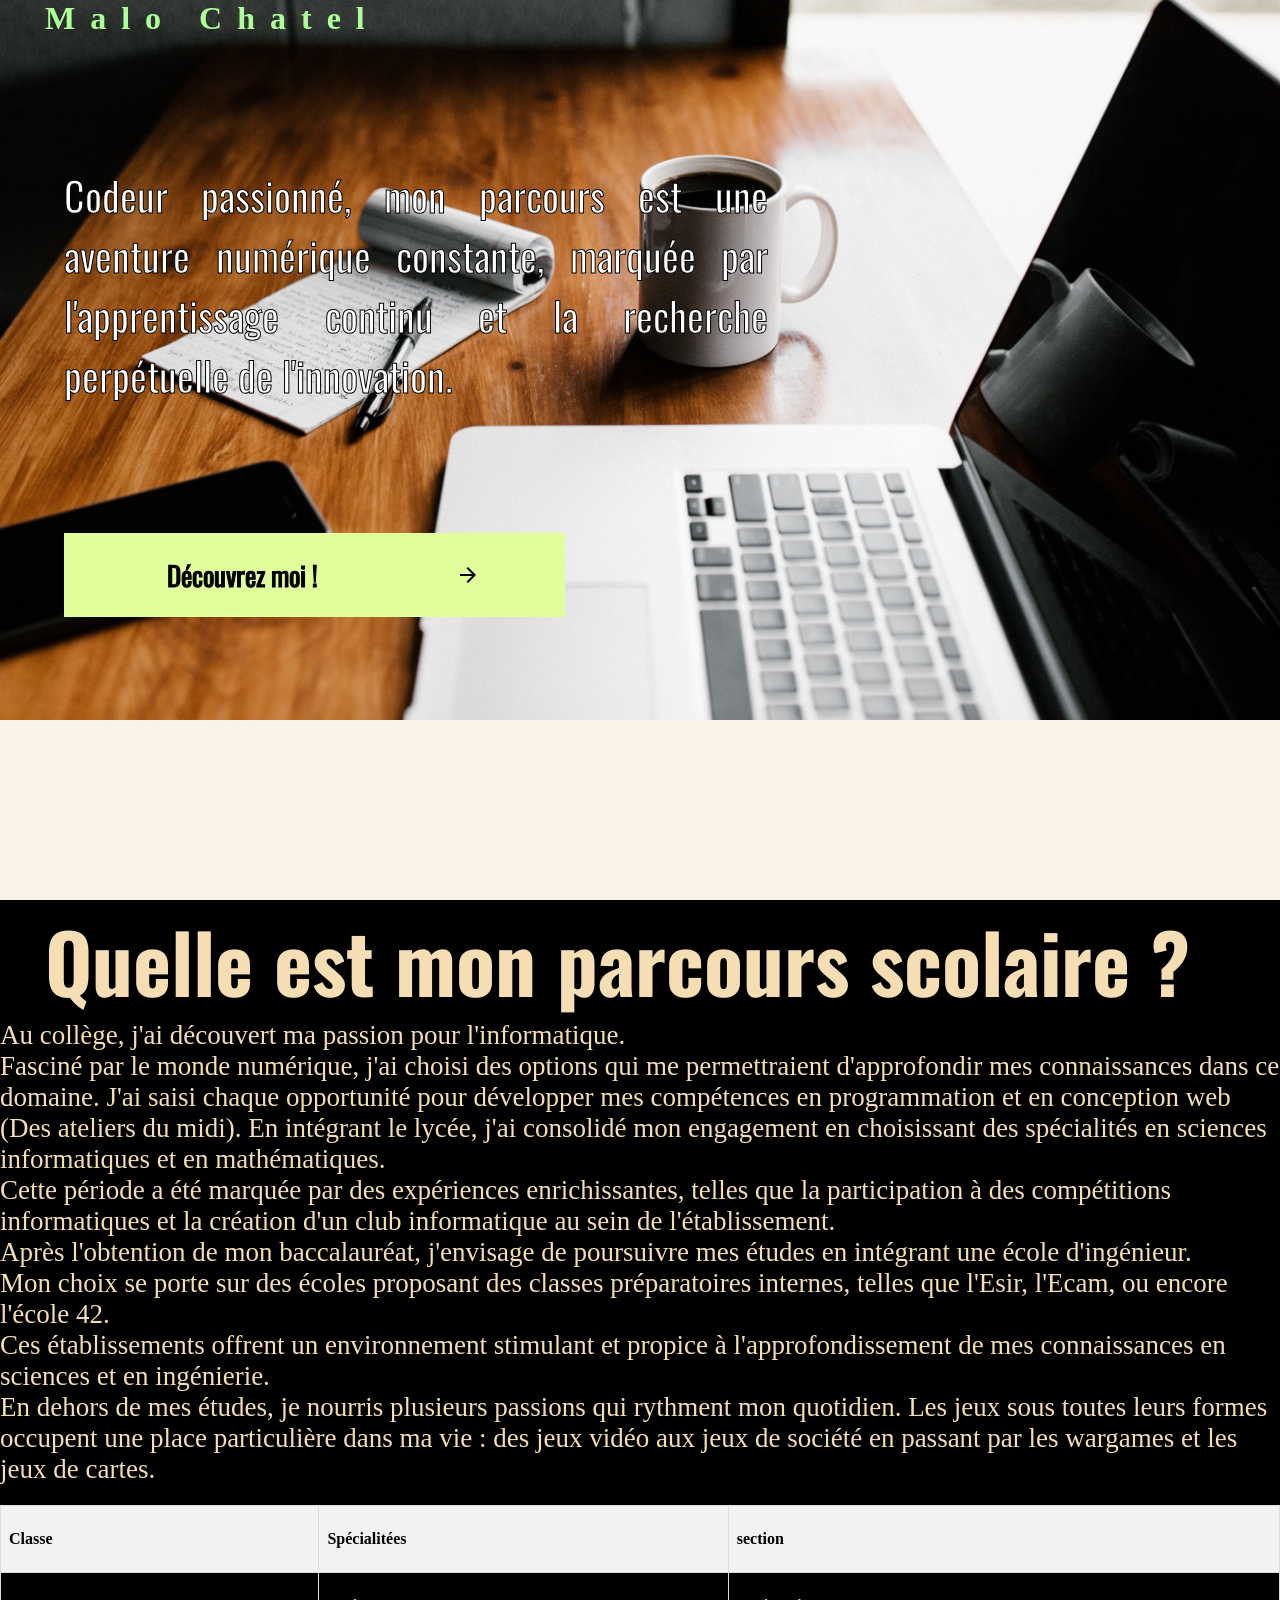
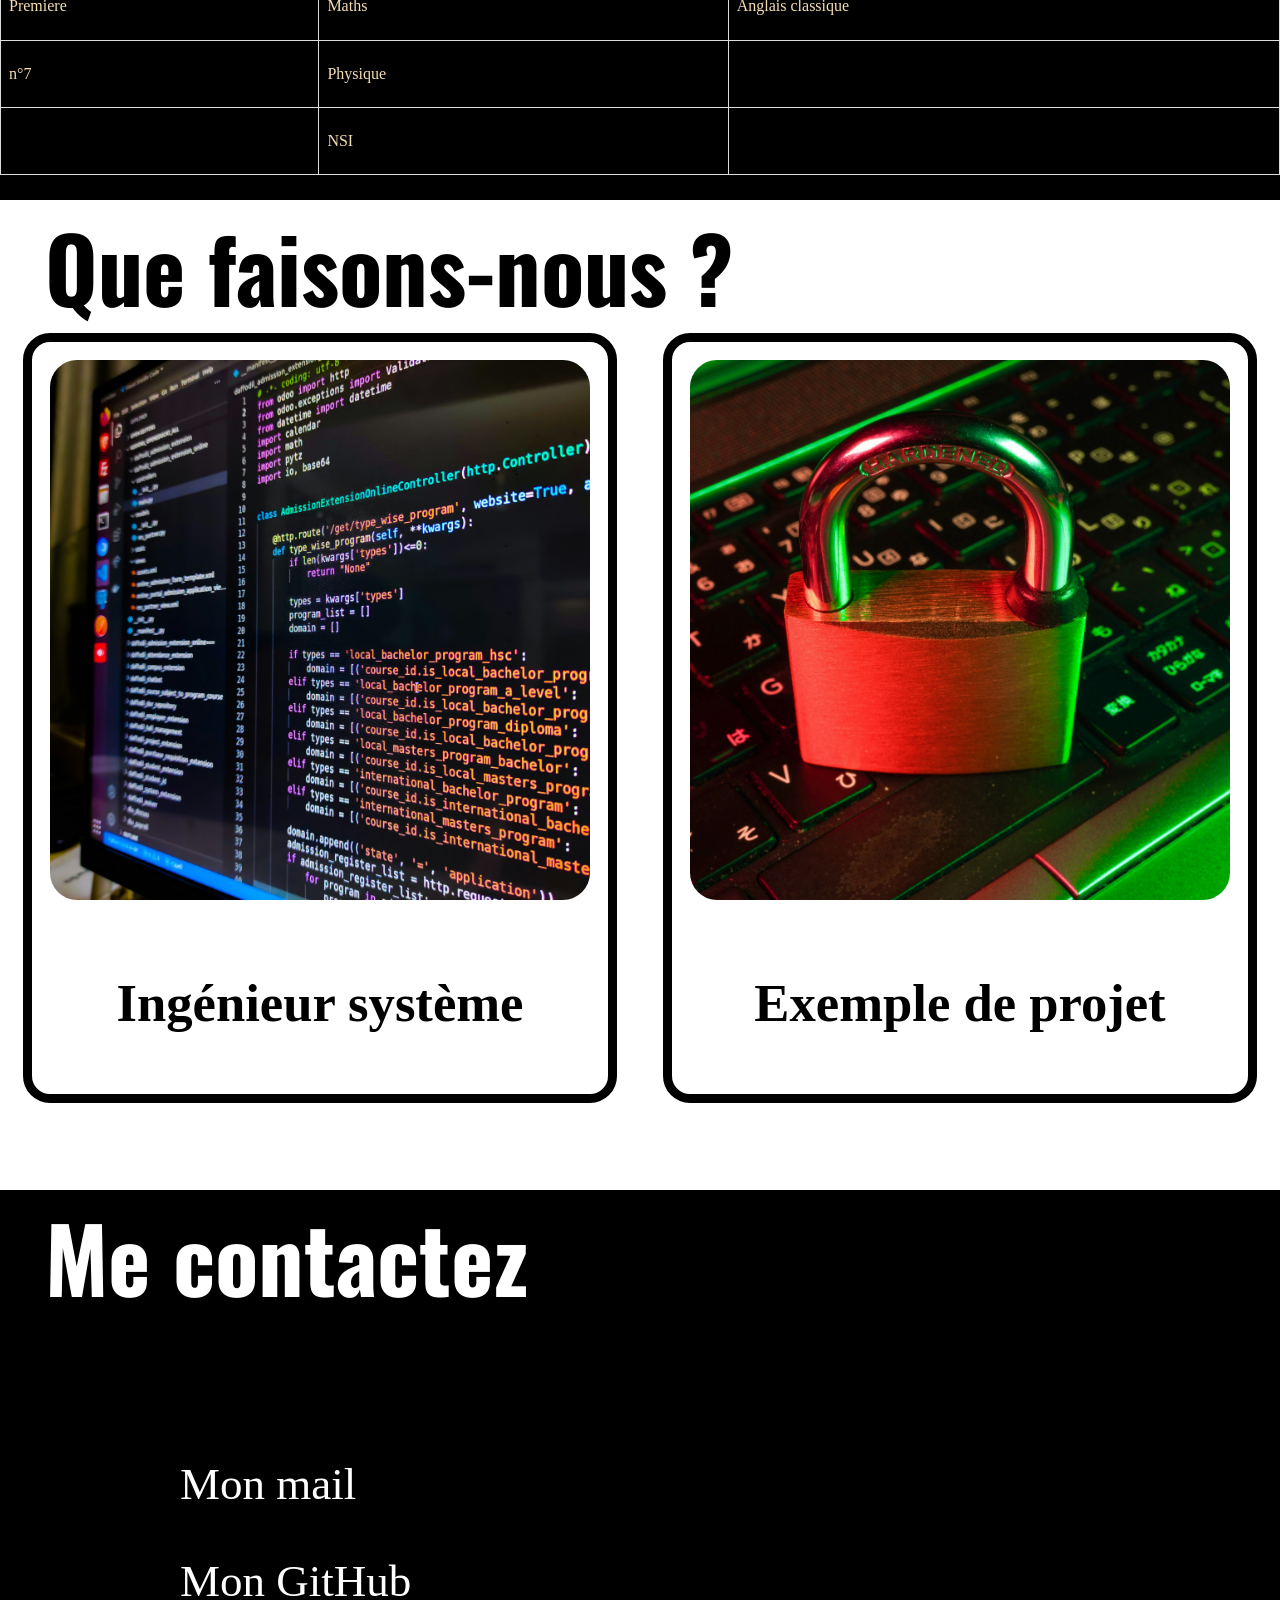
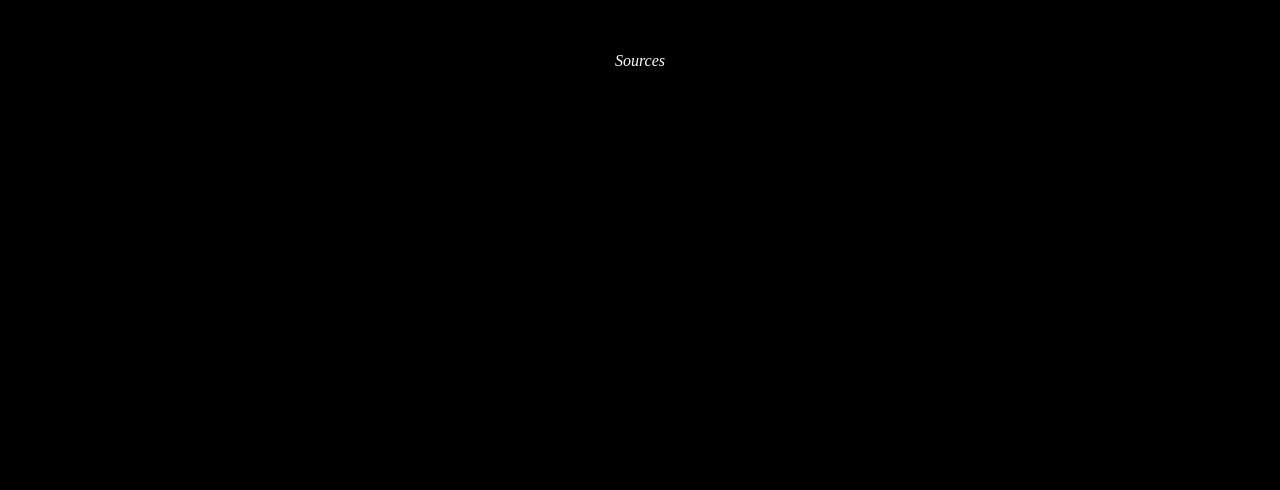
==== index.html @ b520b382 "Finition de la page 1 J'ai modifier ma page web pour l'assos pour me crée un portfolio personnalisé " ====
<!DOCTYPE html>
<html>

<head>
  <meta charset="utf-8">
  <meta name="viewport" content="width=device-width">
  <title>Malo Chatel</title>
  <link href="index/styles/style.css" rel="stylesheet" type="text/css" />
  <link rel="stylesheet" href="https://fonts.googleapis.com/css2?family=Material+Symbols+Outlined:opsz,wght,FILL,GRAD@20..48,100..700,0..1,-50..200" />
</head>

<body>
  <header>
    <h1>Malo Chatel</h1>
    <p>Codeur passionné, mon parcours est une aventure numérique constante, marquée par l'apprentissage continu et la recherche perpétuelle de l'innovation.</p>
    <a class="discover" href="#two">
      <p>Découvrez moi !</p>
      <span class="material-symbols-outlined">
        arrow_forward
      </span>
    </a>
  </header>
    <main class="page_two" id="two">
      <h2>Quelle est mon parcours scolaire ?</h2>
      <div>
          <table>
          <tr>
            <th>Classe</th>
            <th>Spécialitées</th>
            <th>section</th>
          </tr>
          <tr>
            <td>Premiere</td>
            <td>Maths</td>
            <td>Anglais classique</td>
          </tr>
          <tr>
            <td>n°7</td>
            <td>Physique</td>
            <td></td>
          </tr>
          <tr>
            <td></td>
            <td>NSI</td>
            <td></td>
          </tr>
        </table>
        
        <p>
          Au collège, j'ai découvert ma passion pour l'informatique.
          <br>
          Fasciné par le monde numérique, j'ai choisi des options qui me permettraient d'approfondir mes connaissances dans ce domaine. J'ai saisi chaque opportunité pour développer mes compétences en programmation et en conception web (Des ateliers du midi). 
          En intégrant le lycée, j'ai consolidé mon engagement en choisissant des spécialités en sciences informatiques et en mathématiques.
          <br> Cette période a été marquée par des expériences enrichissantes, telles que la participation à des compétitions informatiques et la création d'un club informatique au sein de l'établissement.
          <br>
          Après l'obtention de mon baccalauréat, j'envisage de poursuivre mes études en intégrant une école d'ingénieur.
          <br> Mon choix se porte sur des écoles proposant des classes préparatoires internes, telles que l'Esir, l'Ecam, ou encore l'école 42.<br> Ces établissements offrent un environnement stimulant et propice à l'approfondissement de mes connaissances en sciences et en ingénierie.
          <br>
          En dehors de mes études, je nourris plusieurs passions qui rythment mon quotidien. Les jeux sous toutes leurs formes occupent une place particulière dans ma vie : des jeux vidéo aux jeux de société en passant par les wargames et les jeux de cartes.
        </p>
        
      </div>
    </main>
    
    <nav class="page_three">
      <h2>Que faisons-nous ?</h2>
      <div class="actions" id="actions">
        <a href="formations/index.html" id="interventions">
          <img src="index/images/code2.jpg" class="amphi">
          <h3>Ingénieur système</h3>
          <p></p>
        </a>
        <a href="Evaluation-Mot-de-passe/index.html" id="formations">
          <img src="index/images/cadenas.jpg" class="formations">
          <h3>Exemple de projet</h3>
          <p></p>
        </a>
      </div>
    </nav>


    <footer class="page_four">
      <h2>Me contactez</h2>
      <ul>
        <li><a href="mailto:kashumaV2@yahoo.com">Mon mail</p></li>
        <li><a href="https://github.com/kashuuma">Mon GitHub</a></li>
      </ul>
      <p><a href="sources/sources.html"><em>Sources</em></a></p>
    </footer>
  <script src="script.js"></script>
</body>

</html>
---- index/styles/style.css ----
@import url('https://fonts.googleapis.com/css2?family=Oswald&display=swap');

* {
  scroll-behavior: smooth;
}

h1,p, ul, h2, li, a {
  text-align: center;
  padding: 0px;
  margin: 0px;
}

.space {
  height: 100px;
}

html, body {
  height: 100%;
  background-color: #FAF2E9;
  margin: 0px;
  padding: 0px;
}

header{
  padding: 0px;
  margin: 0px;
  background:  no-repeat;
  background-image: url("../images/Background.jpg");
  background-size: 100%;
  height: 100%;
  width: 100%;
}

header h1 {
  margin-left: 5vh;
  color: #afff99;
  letter-spacing: 15px;
  text-align: start;
}

header p {
  font-family: 'Oswald', sans-serif;
  -webkit-text-stroke: 1px black;
  margin: 0% 40% 10% 5%;
  padding: 0px;
  padding-top: 10%;
  font-size: 2.5em;
  color: #ffffff;
  text-align: justify;
}

header a{
  color: black;
  text-decoration: none;
  display: flex;
  justify-content: space-around;
  align-items: center;
  margin: 0px;
}

.discover p{
  font-size: 3vh;
  color: black;
  margin: 0px;
  padding: 1vh 2vh;
}

.discover{
  margin: 10% 0% 10% 5%;
  background-color: #e0fe9c;
  padding: 1% 2% 1% 2%;
  align-items: center;
  width: 50vh;
  display: flex;
  justify-content: space-around;
  font-family: 'Oswald', sans-serif;
}

.page_two{
  background-color: black;
  color: wheat;
  height: 100vh;
  display: flex;
  flex-direction: column;
}
.page_two div{
  display: flex;
  justify-content: space-around;
  flex-direction: column-reverse;
}
.page_two h2{
  text-align: left;
  font-family: 'Oswald', sans-serif;
  font-size: 9vh;
  margin-left: 5vh;
}
.page_two p{
  text-align: start;
  font-size: 3vh;
}
table{
  height: 30vh;
}

th, td {
  border: 1px solid #dddddd;
  text-align: left;
  padding: 8px;
}

th {
  background-color: #f2f2f2;
  color: black;
}










.page_three{
  height: 110vh;
  background-color: #ffffff;
  
}
.page_three h2{
  text-align: left;
  font-family: 'Oswald', sans-serif;
  font-size: 10vh;
  margin-left: 5vh;
}

.actions{
  display: flex;
  justify-content: space-around;
}

.actions img{
  width: 60vh;
  border-radius: 3vh;
  margin: 1vh;
}

.actions h3{
  text-align: center;
}

#formations, #interventions {
  color: black;
  text-decoration: none;
  font-size: 5vh;
  border: solid black 1vh;
  border-radius: 3vh;
  padding: 1vh;
}
.amphi:hover{
  width: 70vh;
}

.formations:hover{
  width: 70vh;
}

.page_four{
  height: 100vh;
  background-color: black;
  color: white;
}

.page_four h2{
  text-align: left;
  font-family: 'Oswald', sans-serif;
  font-size: 10vh;
  margin-left: 5vh;
  color: white;
}

.page_four .rdv{
  color: black;
}

.page_four li{
  text-align: left;
  padding-left: 15vh;
}



li{
  display: flex;
  margin: 5vh;
  font-size: 5vh;
}

ul{
  padding-top: 10vh;
}

.page_four a{
  text-decoration: none;
  color: white;
}

.page_four img {
  height: 5vh;
}

table {
  width: 100%;
  border-collapse: collapse;
  margin-top: 20px;
}
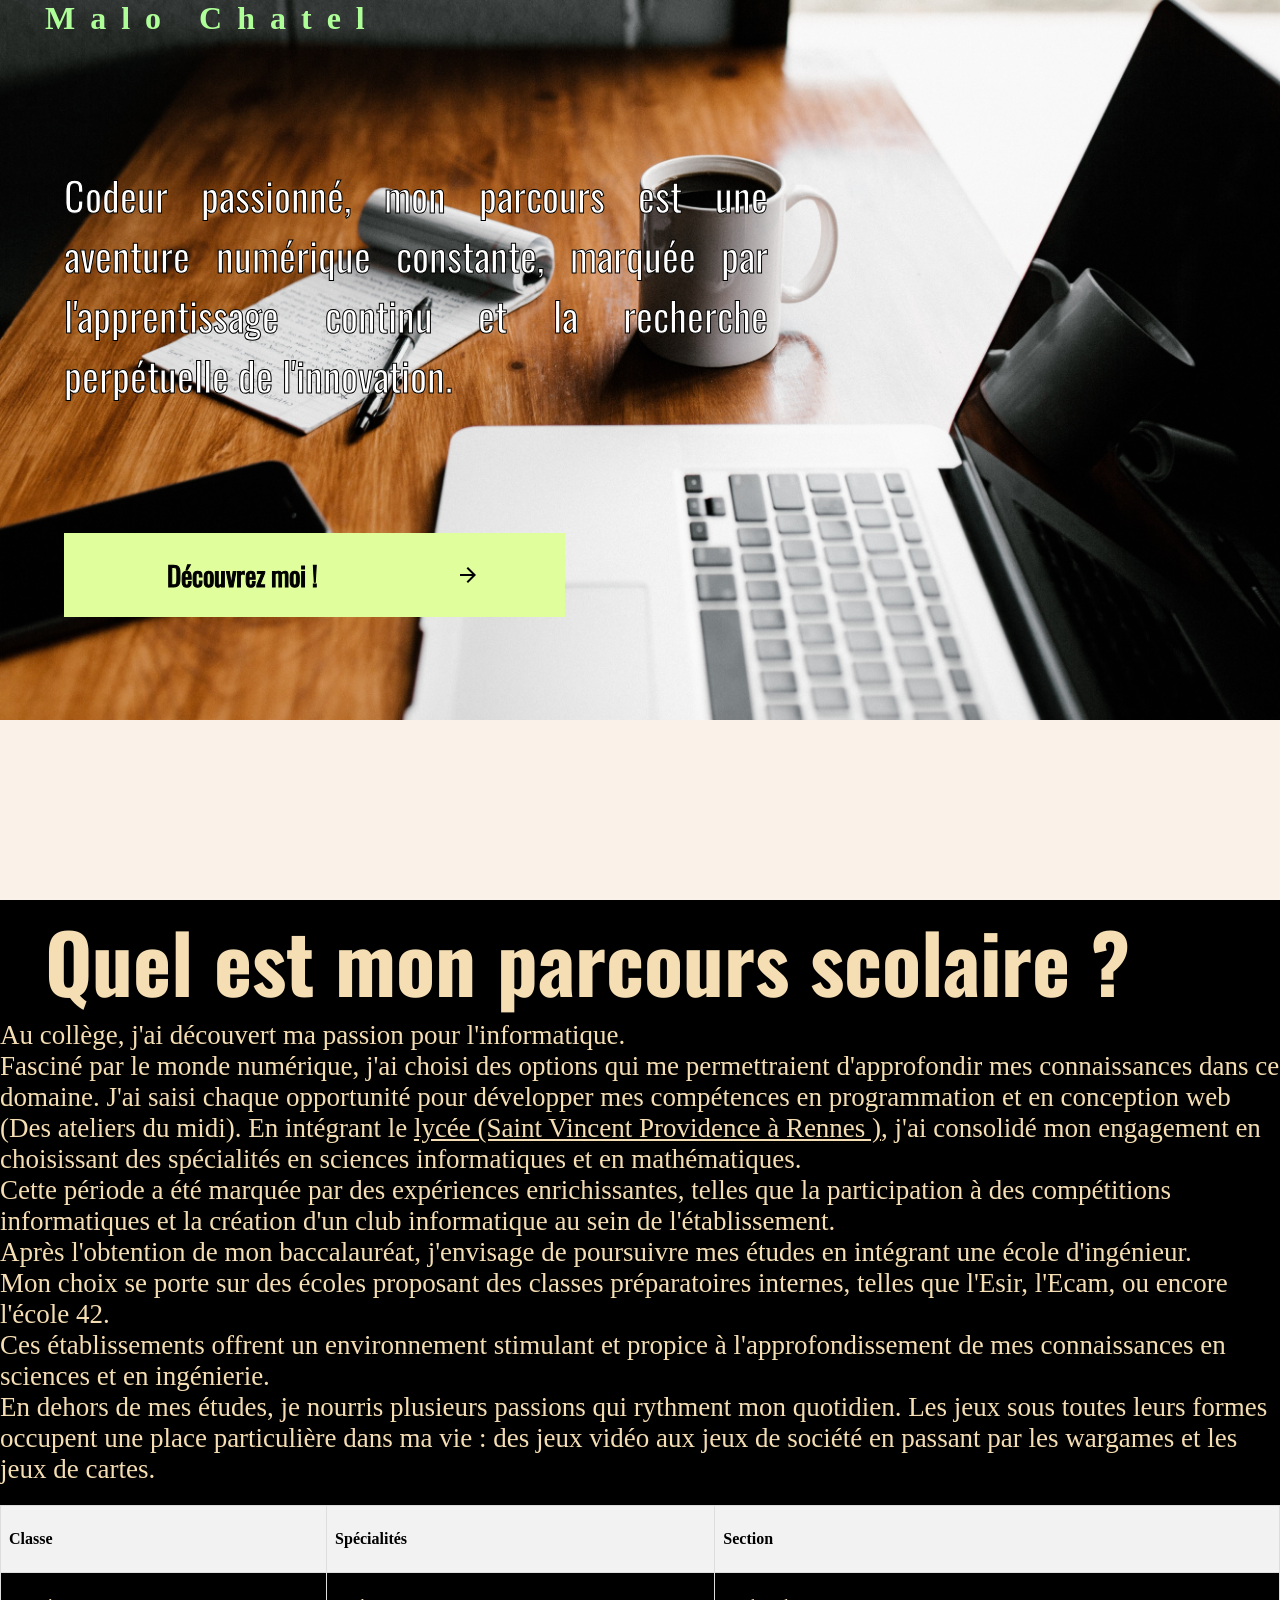
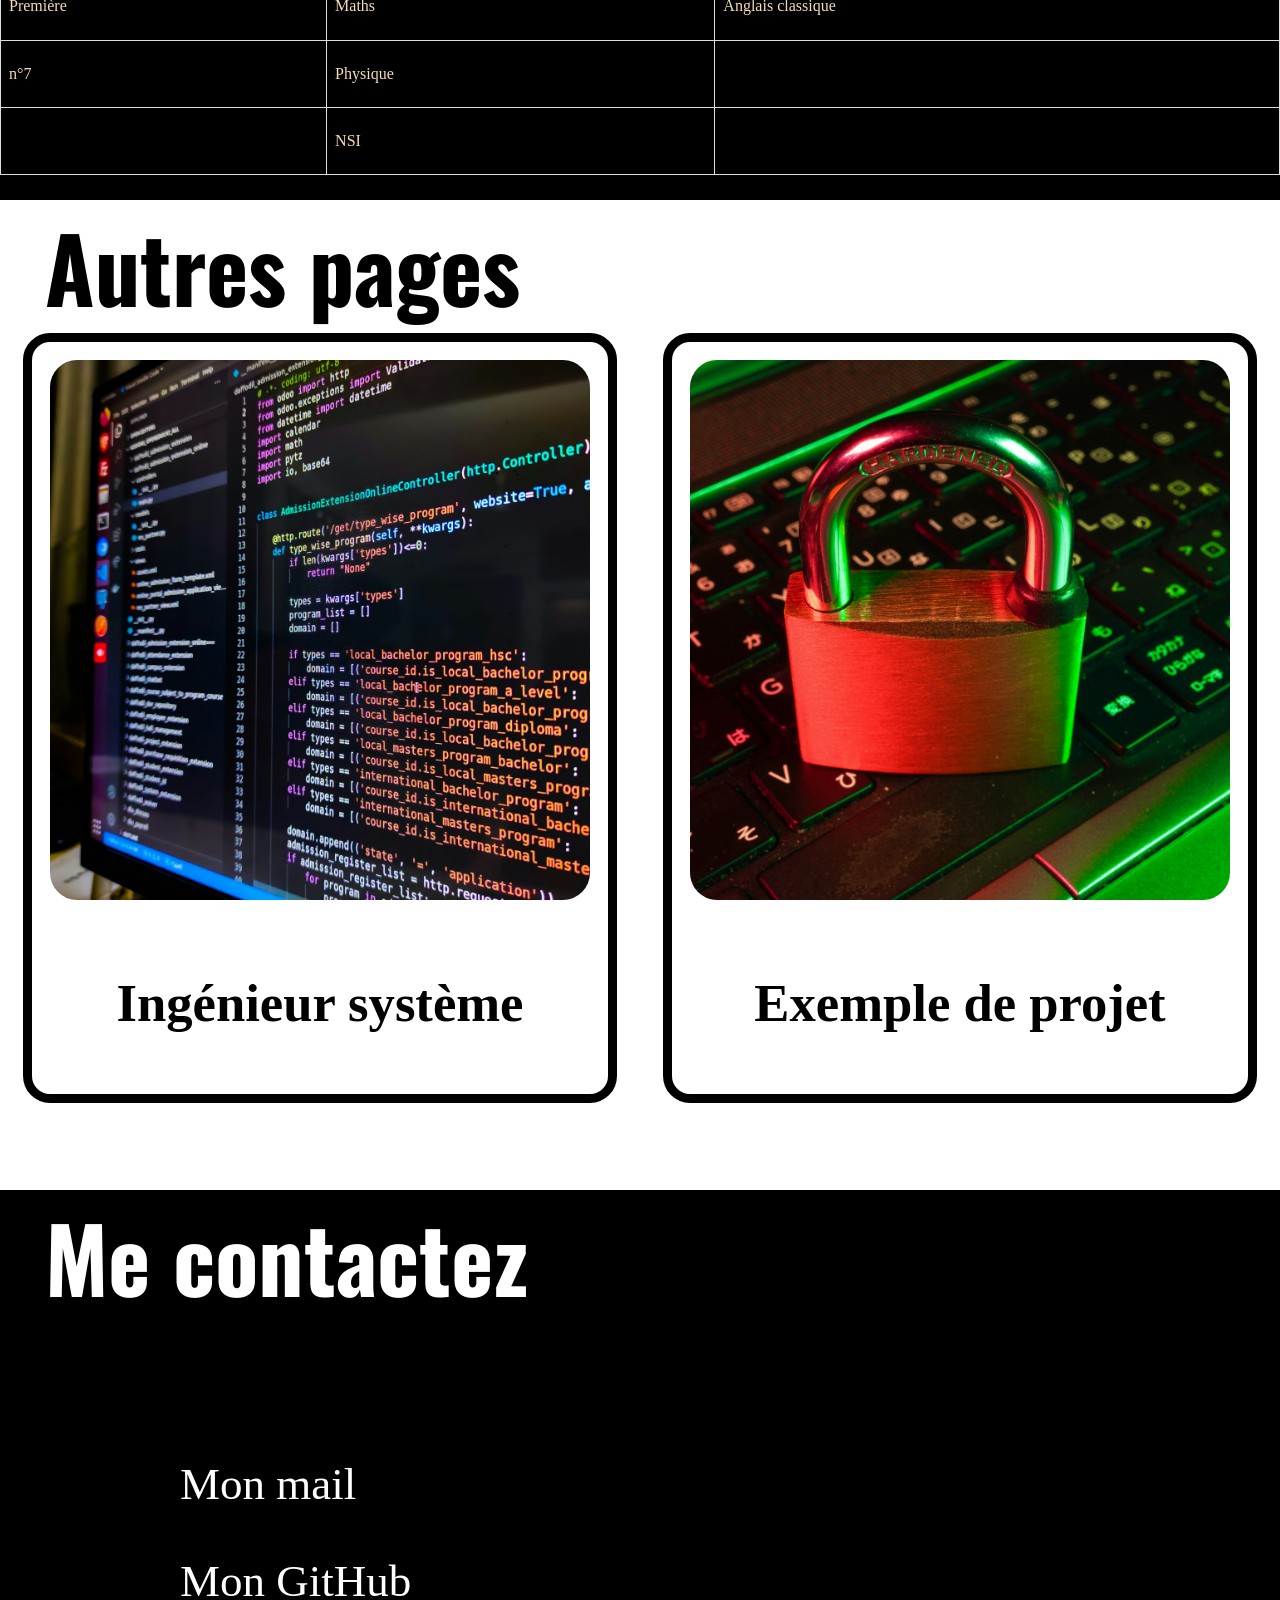
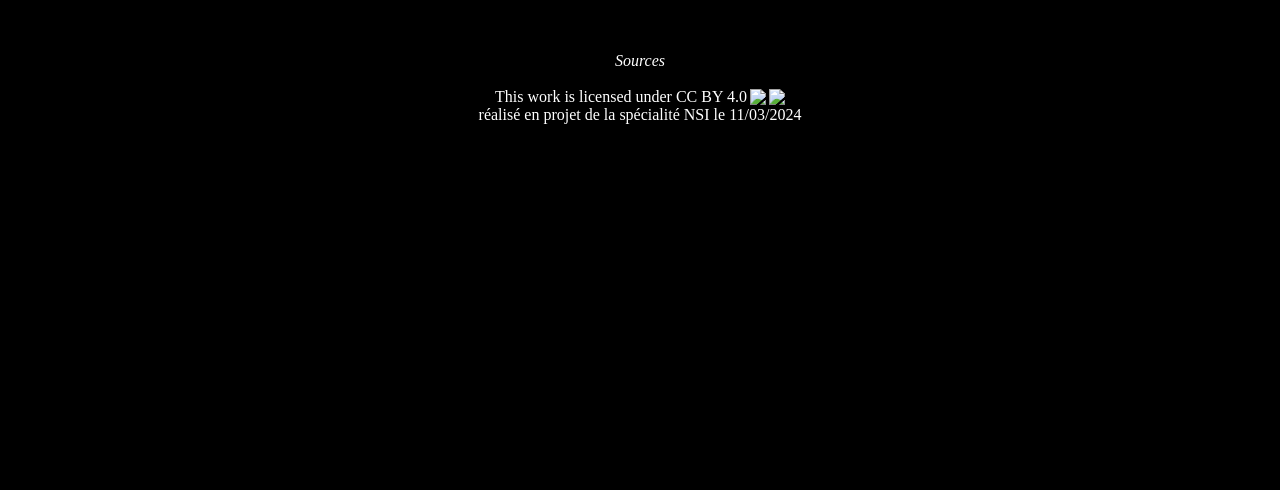
==== commit 08095a72: "finition de l'index j'ai corrigé l'orthographe modifier le nom des classes et 2 - 3 autres trucs pou" ====
--- a/index.html
+++ b/index.html
@@ -1,93 +1,97 @@
 <!DOCTYPE html>
-<html>
+<html lang="fr">
 
 <head>
-  <meta charset="utf-8">
-  <meta name="viewport" content="width=device-width">
-  <title>Malo Chatel</title>
-  <link href="index/styles/style.css" rel="stylesheet" type="text/css" />
-  <link rel="stylesheet" href="https://fonts.googleapis.com/css2?family=Material+Symbols+Outlined:opsz,wght,FILL,GRAD@20..48,100..700,0..1,-50..200" />
+    <meta charset="utf-8">
+    <meta name="viewport" content="width=device-width">
+    <title>Ma présentation personnelle</title>
+    <link href="index/styles/style.css" rel="stylesheet" type="text/css">
+    <link rel="stylesheet" href="https://fonts.googleapis.com/css2?family=Material+Symbols+Outlined:opsz,wght,FILL,GRAD@20..48,100..700,0..1,-50..200">
 </head>
 
 <body>
-  <header>
-    <h1>Malo Chatel</h1>
-    <p>Codeur passionné, mon parcours est une aventure numérique constante, marquée par l'apprentissage continu et la recherche perpétuelle de l'innovation.</p>
-    <a class="discover" href="#two">
-      <p>Découvrez moi !</p>
-      <span class="material-symbols-outlined">
-        arrow_forward
-      </span>
-    </a>
-  </header>
-    <main class="page_two" id="two">
-      <h2>Quelle est mon parcours scolaire ?</h2>
-      <div>
-          <table>
-          <tr>
-            <th>Classe</th>
-            <th>Spécialitées</th>
-            <th>section</th>
-          </tr>
-          <tr>
-            <td>Premiere</td>
-            <td>Maths</td>
-            <td>Anglais classique</td>
-          </tr>
-          <tr>
-            <td>n°7</td>
-            <td>Physique</td>
-            <td></td>
-          </tr>
-          <tr>
-            <td></td>
-            <td>NSI</td>
-            <td></td>
-          </tr>
-        </table>
-        
-        <p>
-          Au collège, j'ai découvert ma passion pour l'informatique.
-          <br>
-          Fasciné par le monde numérique, j'ai choisi des options qui me permettraient d'approfondir mes connaissances dans ce domaine. J'ai saisi chaque opportunité pour développer mes compétences en programmation et en conception web (Des ateliers du midi). 
-          En intégrant le lycée, j'ai consolidé mon engagement en choisissant des spécialités en sciences informatiques et en mathématiques.
-          <br> Cette période a été marquée par des expériences enrichissantes, telles que la participation à des compétitions informatiques et la création d'un club informatique au sein de l'établissement.
-          <br>
-          Après l'obtention de mon baccalauréat, j'envisage de poursuivre mes études en intégrant une école d'ingénieur.
-          <br> Mon choix se porte sur des écoles proposant des classes préparatoires internes, telles que l'Esir, l'Ecam, ou encore l'école 42.<br> Ces établissements offrent un environnement stimulant et propice à l'approfondissement de mes connaissances en sciences et en ingénierie.
-          <br>
-          En dehors de mes études, je nourris plusieurs passions qui rythment mon quotidien. Les jeux sous toutes leurs formes occupent une place particulière dans ma vie : des jeux vidéo aux jeux de société en passant par les wargames et les jeux de cartes.
-        </p>
-        
-      </div>
+    <header>
+        <h1>Malo Chatel</h1>
+        <p>Codeur passionné, mon parcours est une aventure numérique constante, marquée par l'apprentissage continu et la recherche perpétuelle de l'innovation.</p>
+        <a class="decouvrez-moi" href="#Moi">
+            <p>Découvrez moi !</p>
+            <span class="material-symbols-outlined">
+                arrow_forward
+            </span>
+        </a>
+    </header>
+
+    <main id="Moi">
+        <section>
+          <h2>Quel est mon parcours scolaire ?</h2>
+            <p>
+                Au collège, j'ai découvert ma passion pour l'informatique.
+                <br>
+                Fasciné par le monde numérique, j'ai choisi des options qui me permettraient d'approfondir mes connaissances dans ce domaine. J'ai saisi chaque opportunité pour développer mes compétences en programmation et en conception web (Des ateliers du midi).
+                En intégrant le <a href="https://www.saintvincent-rennes.org/">lycée (Saint Vincent Providence à Rennes )</a>, j'ai consolidé mon engagement en choisissant des spécialités en sciences informatiques et en mathématiques.
+                <br> Cette période a été marquée par des expériences enrichissantes, telles que la participation à des compétitions informatiques et la création d'un club informatique au sein de l'établissement.
+                <br>
+                Après l'obtention de mon baccalauréat, j'envisage de poursuivre mes études en intégrant une école d'ingénieur.
+                <br> Mon choix se porte sur des écoles proposant des classes préparatoires internes, telles que l'Esir, l'Ecam, ou encore l'école 42.<br> Ces établissements offrent un environnement stimulant et propice à l'approfondissement de mes connaissances en sciences et en ingénierie.
+                <br>
+                En dehors de mes études, je nourris plusieurs passions qui rythment mon quotidien. Les jeux sous toutes leurs formes occupent une place particulière dans ma vie : des jeux vidéo aux jeux de société en passant par les wargames et les jeux de cartes.
+            </p>
+            <table>
+              <tr>
+                  <th>Classe</th>
+                  <th>Spécialités</th>
+                  <th>Section</th>
+              </tr>
+              <tr>
+                  <td>Première</td>
+                  <td>Maths</td>
+                  <td>Anglais classique</td>
+              </tr>
+              <tr>
+                  <td>n°7</td>
+                  <td>Physique</td>
+                  <td></td>
+              </tr>
+              <tr>
+                  <td></td>
+                  <td>NSI</td>
+                  <td></td>
+              </tr>
+          </table>
+        </section>
+        <section id="pas-affiche"> <!-- C'est fait exprès que cette partie du code ne soit pas affichée. Elle n'est là que pour respecter la consigne liée aux images et aux sections -->
+          <h6>Titre utile</h6>
+          <img src="index/images/code.jpg" alt="un pc avec du code html dessus">
+        </section>
     </main>
-    
-    <nav class="page_three">
-      <h2>Que faisons-nous ?</h2>
-      <div class="actions" id="actions">
-        <a href="formations/index.html" id="interventions">
-          <img src="index/images/code2.jpg" class="amphi">
-          <h3>Ingénieur système</h3>
-          <p></p>
-        </a>
-        <a href="Evaluation-Mot-de-passe/index.html" id="formations">
-          <img src="index/images/cadenas.jpg" class="formations">
-          <h3>Exemple de projet</h3>
-          <p></p>
-        </a>
-      </div>
+
+    <nav>
+        <h2>Autres pages </h2>
+        <div class="actions" id="actions">
+            <a href="metier/metier.html" id="interventions">
+                <img src="index/images/code2.jpg" class="amphi" alt="une photo d'un pc">
+                <h3>Ingénieur système</h3>
+            </a>
+            <a href="Evaluation-Mot-de-passe/index.html" id="formations">
+                <img src="index/images/cadenas.jpg" class="formations" alt="une photo d'un cadenas">
+                <h3>Exemple de projet</h3>
+            </a>
+        </div>
     </nav>
 
-
-    <footer class="page_four">
-      <h2>Me contactez</h2>
-      <ul>
-        <li><a href="mailto:kashumaV2@yahoo.com">Mon mail</p></li>
-        <li><a href="https://github.com/kashuuma">Mon GitHub</a></li>
-      </ul>
-      <p><a href="sources/sources.html"><em>Sources</em></a></p>
+    <footer>
+        <h2>Me contactez</h2>
+        <ul>
+            <li><a href="mailto:kashumaV2@yahoo.com">Mon mail</a></li>
+            <li><a href="https://github.com/kashuuma">Mon GitHub</a></li>
+        </ul>
+        <p><a href="sources/sources.html"><em>Sources</em></a></p>
+        <br>
+        <p xmlns:cc="http://creativecommons.org/ns#" >This work is licensed under <a href="http://creativecommons.org/licenses/by/4.0/?ref=chooser-v1" target="_blank" rel="license noopener noreferrer" style="display:inline-block;">CC BY 4.0<img style="height:22px!important;margin-left:3px;vertical-align:text-bottom;" src="https://mirrors.creativecommons.org/presskit/icons/cc.svg?ref=chooser-v1"><img style="height:22px!important;margin-left:3px;vertical-align:text-bottom;" src="https://mirrors.creativecommons.org/presskit/icons/by.svg?ref=chooser-v1"></a></p>
+        <p>réalisé en projet de la spécialité NSI le 11/03/2024</p>
+        
     </footer>
-  <script src="script.js"></script>
+    <script src="script.js"></script>
 </body>
 
-</html>+</html>
--- a/index/styles/style.css
+++ b/index/styles/style.css
@@ -58,14 +58,14 @@
   margin: 0px;
 }
 
-.discover p{
+.decouvrez-moi p{
   font-size: 3vh;
   color: black;
   margin: 0px;
   padding: 1vh 2vh;
 }
 
-.discover{
+.decouvrez-moi{
   margin: 10% 0% 10% 5%;
   background-color: #e0fe9c;
   padding: 1% 2% 1% 2%;
@@ -76,28 +76,31 @@
   font-family: 'Oswald', sans-serif;
 }
 
-.page_two{
+main{
   background-color: black;
   color: wheat;
   height: 100vh;
   display: flex;
   flex-direction: column;
 }
-.page_two div{
-  display: flex;
-  justify-content: space-around;
-  flex-direction: column-reverse;
-}
-.page_two h2{
+main section{
+  display: flex;
+  justify-content: space-around;
+  flex-direction: column;
+}
+main h2{
   text-align: left;
   font-family: 'Oswald', sans-serif;
   font-size: 9vh;
   margin-left: 5vh;
 }
-.page_two p{
+main p{
   text-align: start;
   font-size: 3vh;
 }
+main a{
+  color: wheat;
+}
 table{
   height: 30vh;
 }
@@ -113,21 +116,18 @@
   color: black;
 }
 
-
-
-
-
-
-
-
-
-
-.page_three{
+#pas-affiche{
+  display: none;
+}
+
+
+
+nav{
   height: 110vh;
   background-color: #ffffff;
   
 }
-.page_three h2{
+nav h2{
   text-align: left;
   font-family: 'Oswald', sans-serif;
   font-size: 10vh;
@@ -157,21 +157,18 @@
   border-radius: 3vh;
   padding: 1vh;
 }
-.amphi:hover{
-  width: 70vh;
-}
-
-.formations:hover{
-  width: 70vh;
-}
-
-.page_four{
+#formations:hover, #interventions:hover{
+  background-color: black;
+  color: white;
+}
+
+footer{
   height: 100vh;
   background-color: black;
   color: white;
 }
 
-.page_four h2{
+footer h2{
   text-align: left;
   font-family: 'Oswald', sans-serif;
   font-size: 10vh;
@@ -179,11 +176,11 @@
   color: white;
 }
 
-.page_four .rdv{
-  color: black;
-}
-
-.page_four li{
+footer .rdv{
+  color: black;
+}
+
+footer li{
   text-align: left;
   padding-left: 15vh;
 }
@@ -200,20 +197,14 @@
   padding-top: 10vh;
 }
 
-.page_four a{
+footer a{
   text-decoration: none;
   color: white;
 }
 
-.page_four img {
-  height: 5vh;
-}
 
 table {
   width: 100%;
   border-collapse: collapse;
   margin-top: 20px;
-}
-
-
-
+}
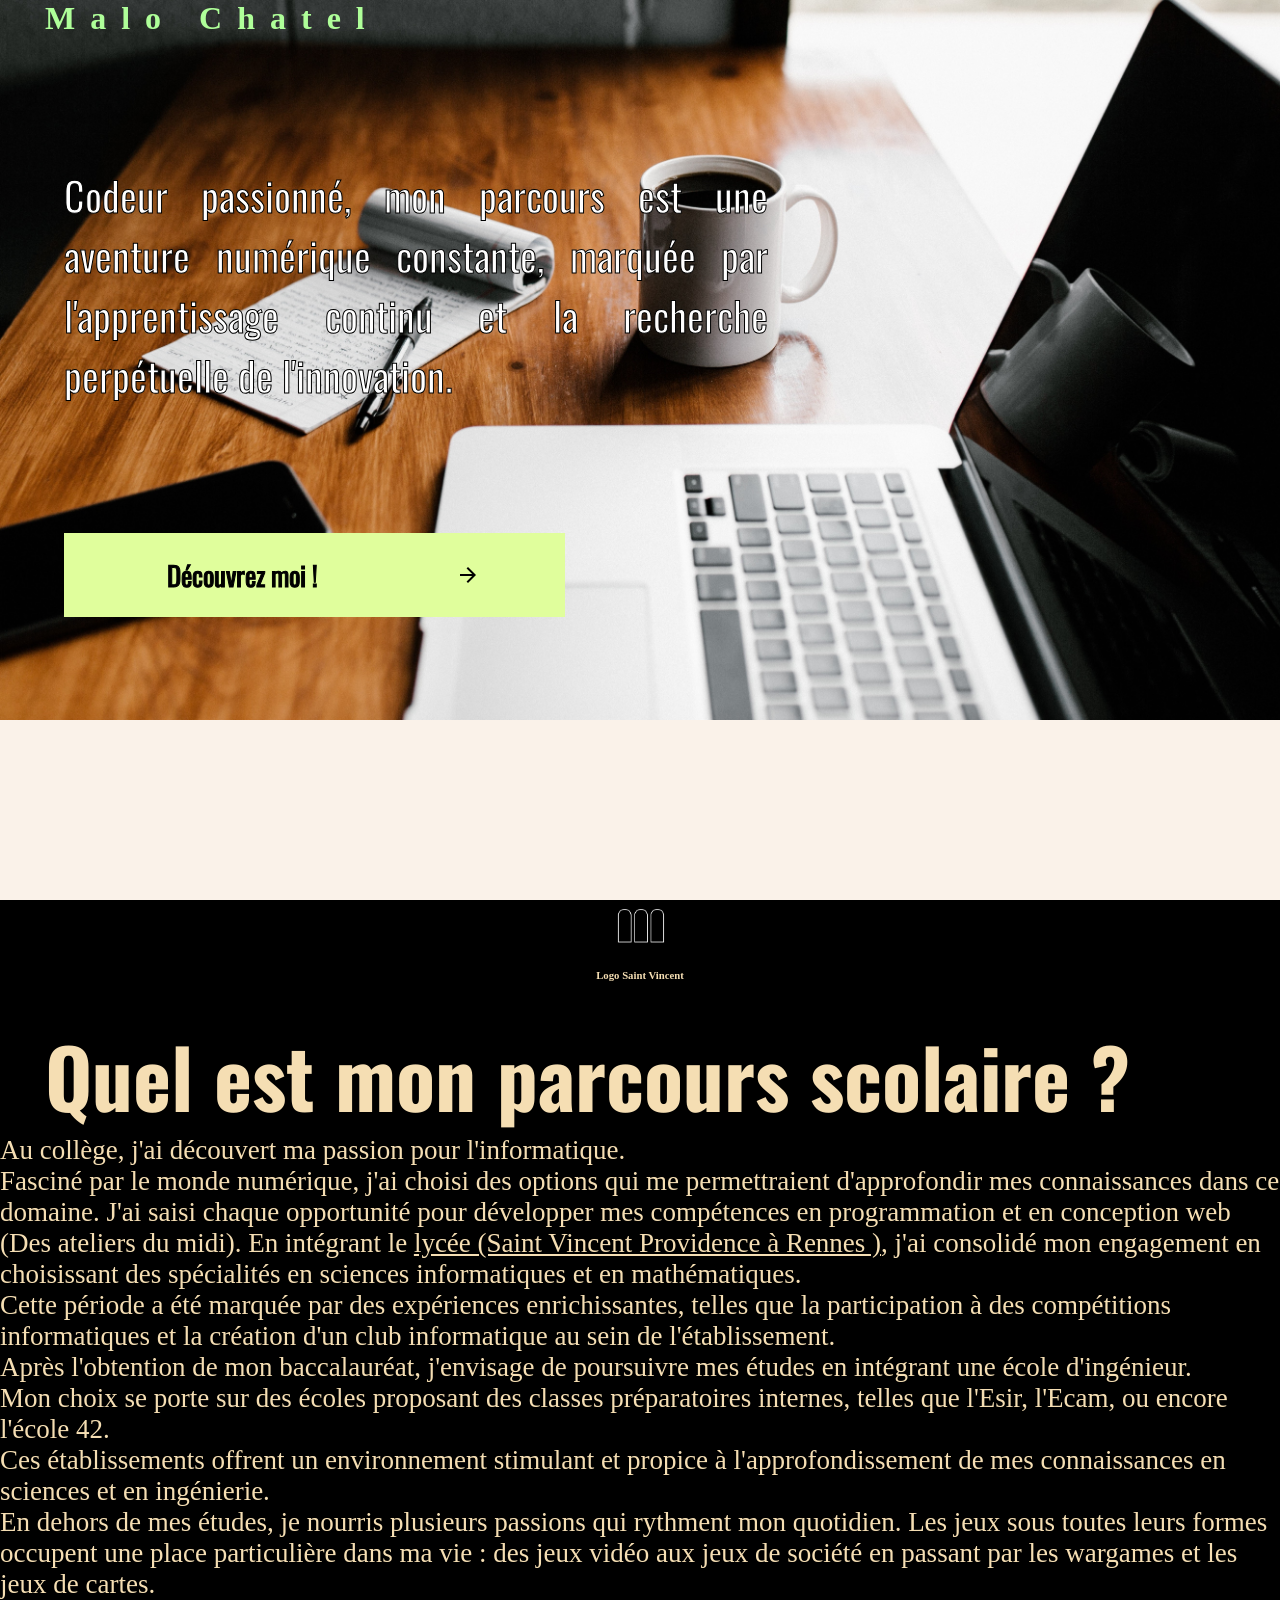
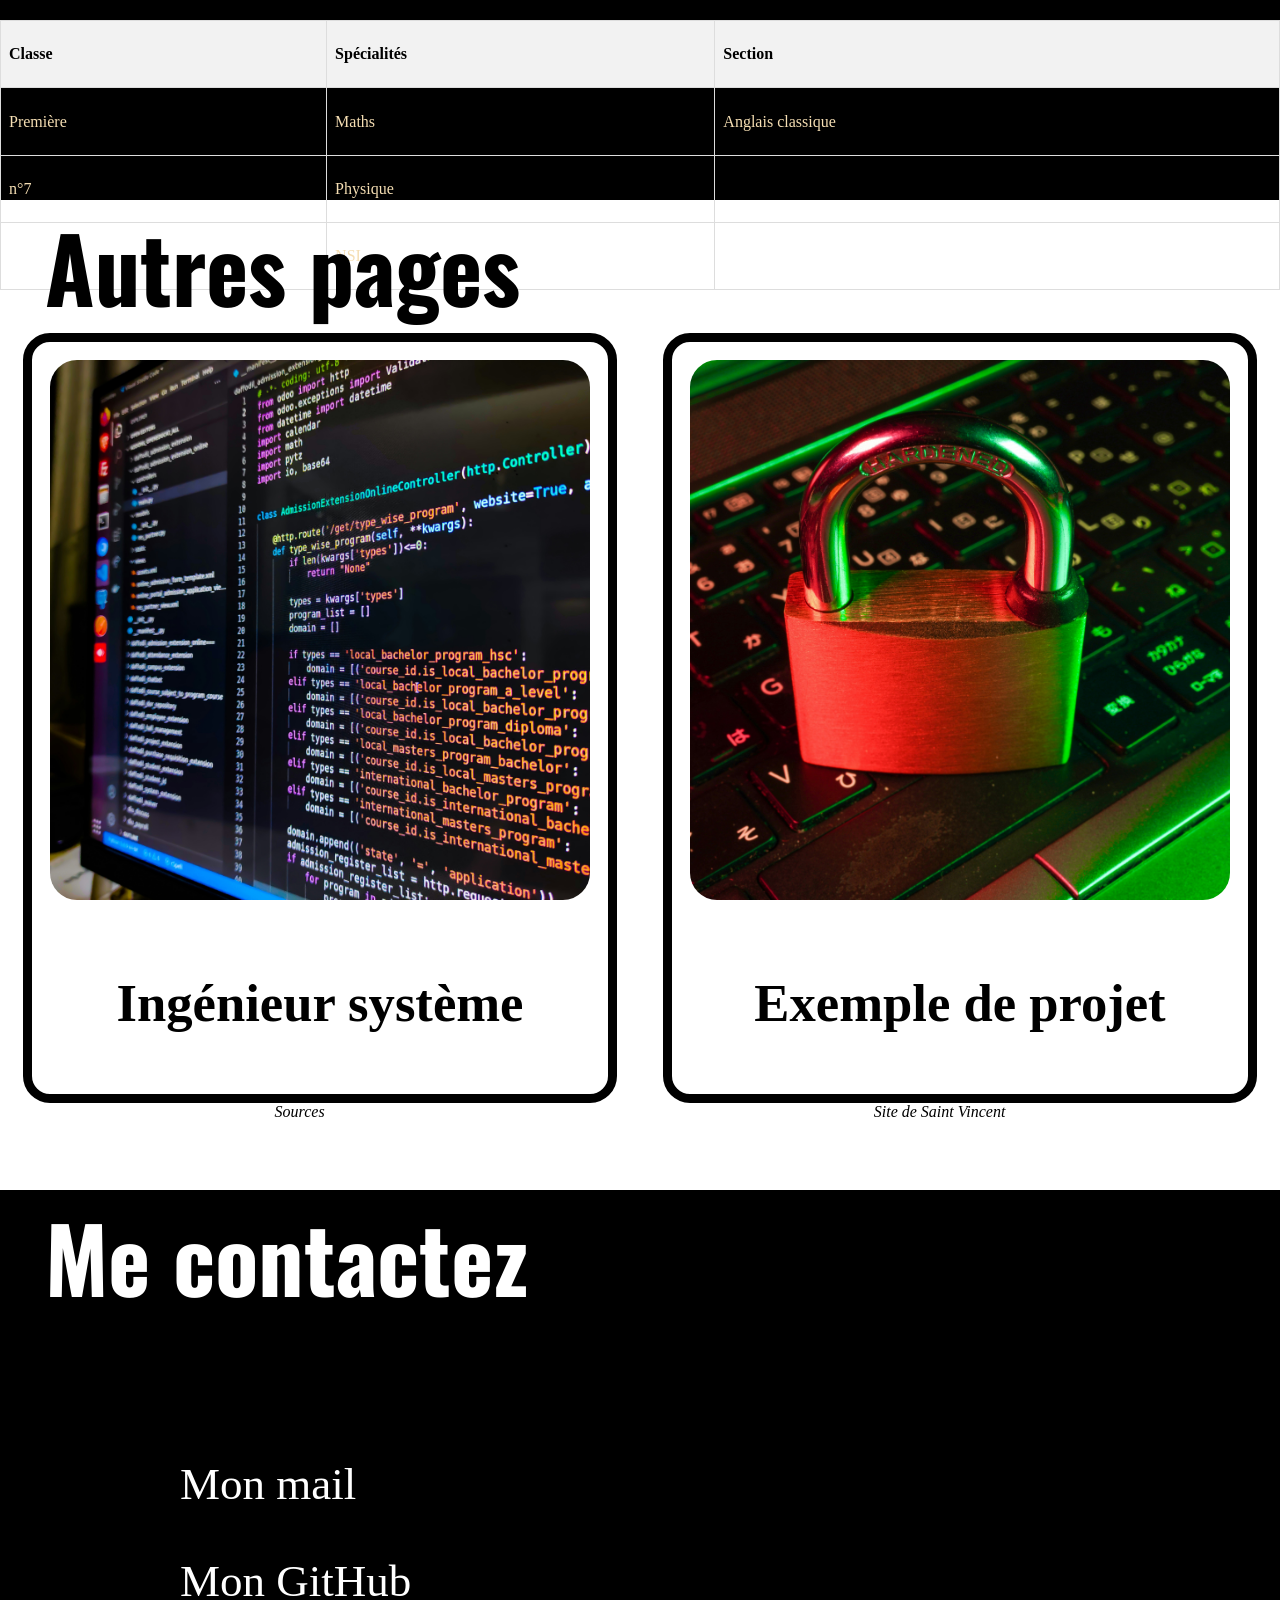
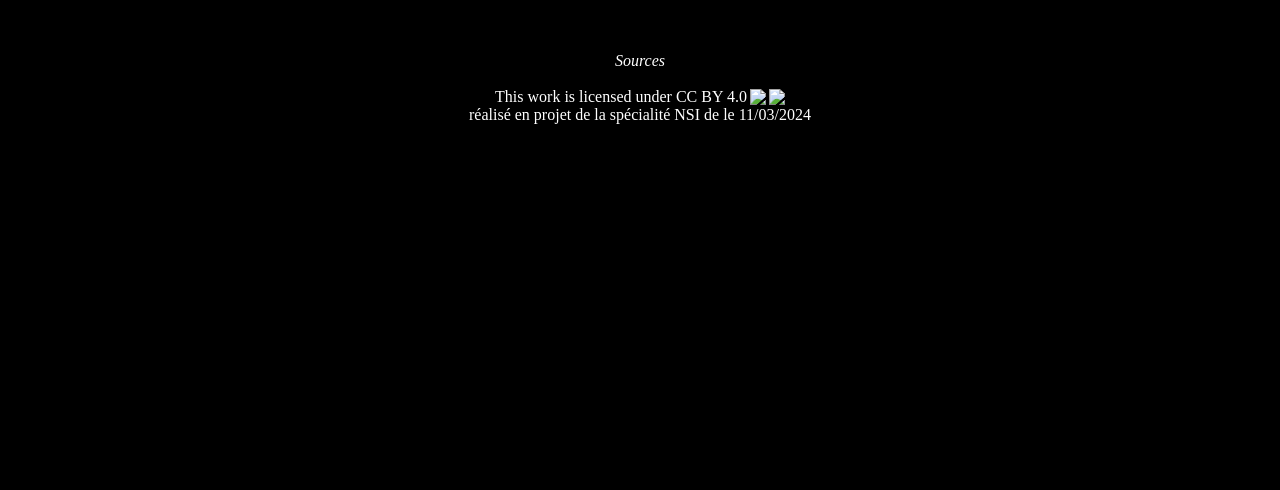
==== commit d1308d28: "finition dans l'index ajout d'image et metier j'ai fait 2 - 3 trucs dans l'index j'ai fini la page m" ====
--- a/index.html
+++ b/index.html
@@ -5,7 +5,7 @@
     <meta charset="utf-8">
     <meta name="viewport" content="width=device-width">
     <title>Ma présentation personnelle</title>
-    <link href="index/styles/style.css" rel="stylesheet" type="text/css">
+    <link href="styles/style.css" rel="stylesheet" type="text/css">
     <link rel="stylesheet" href="https://fonts.googleapis.com/css2?family=Material+Symbols+Outlined:opsz,wght,FILL,GRAD@20..48,100..700,0..1,-50..200">
 </head>
 
@@ -22,6 +22,10 @@
     </header>
 
     <main id="Moi">
+        <section class="svp">
+            <img src="images/logo-svp.png" alt="Le logo de saint Vincent" class="logo-svp">
+            <h6>Logo Saint Vincent</h6>
+        </section>
         <section>
           <h2>Quel est mon parcours scolaire ?</h2>
             <p>
@@ -59,24 +63,24 @@
               </tr>
           </table>
         </section>
-        <section id="pas-affiche"> <!-- C'est fait exprès que cette partie du code ne soit pas affichée. Elle n'est là que pour respecter la consigne liée aux images et aux sections -->
-          <h6>Titre utile</h6>
-          <img src="index/images/code.jpg" alt="un pc avec du code html dessus">
-        </section>
     </main>
 
     <nav>
         <h2>Autres pages </h2>
         <div class="actions" id="actions">
             <a href="metier/metier.html" id="interventions">
-                <img src="index/images/code2.jpg" class="amphi" alt="une photo d'un pc">
+                <img src="images/code2.jpg" class="amphi" alt="une photo d'un pc">
                 <h3>Ingénieur système</h3>
             </a>
             <a href="Evaluation-Mot-de-passe/index.html" id="formations">
-                <img src="index/images/cadenas.jpg" class="formations" alt="une photo d'un cadenas">
+                <img src="images/cadenas.jpg" class="formations" alt="une photo d'un cadenas">
                 <h3>Exemple de projet</h3>
             </a>
         </div>
+        <div  class="lien">
+            <a href="sources/sources.html"><em>Sources</em></a>
+            <a href="https://www.saintvincent-rennes.org/"><em>Site de Saint Vincent</em></a>
+          </div>
     </nav>
 
     <footer>
@@ -88,10 +92,9 @@
         <p><a href="sources/sources.html"><em>Sources</em></a></p>
         <br>
         <p xmlns:cc="http://creativecommons.org/ns#" >This work is licensed under <a href="http://creativecommons.org/licenses/by/4.0/?ref=chooser-v1" target="_blank" rel="license noopener noreferrer" style="display:inline-block;">CC BY 4.0<img style="height:22px!important;margin-left:3px;vertical-align:text-bottom;" src="https://mirrors.creativecommons.org/presskit/icons/cc.svg?ref=chooser-v1"><img style="height:22px!important;margin-left:3px;vertical-align:text-bottom;" src="https://mirrors.creativecommons.org/presskit/icons/by.svg?ref=chooser-v1"></a></p>
-        <p>réalisé en projet de la spécialité NSI le 11/03/2024</p>
+        <p>réalisé en projet de la spécialité NSI de le 11/03/2024</p>
         
     </footer>
-    <script src="script.js"></script>
 </body>
 
 </html>
--- a/styles/style.css
+++ b/styles/style.css
@@ -0,0 +1,229 @@
+@import url('https://fonts.googleapis.com/css2?family=Oswald&display=swap');
+
+* {
+  scroll-behavior: smooth;
+}
+
+h1,p, ul, h2, li, a {
+  text-align: center;
+  padding: 0px;
+  margin: 0px;
+}
+
+.space {
+  height: 100px;
+}
+
+html, body {
+  height: 100%;
+  background-color: #FAF2E9;
+  margin: 0px;
+  padding: 0px;
+}
+
+header{
+  padding: 0px;
+  margin: 0px;
+  background:  no-repeat;
+  background-image: url("../images/Background.jpg");
+  background-size: 100%;
+  height: 100%;
+  width: 100%;
+}
+
+header h1 {
+  margin-left: 5vh;
+  color: #afff99;
+  letter-spacing: 15px;
+  text-align: start;
+}
+
+header p {
+  font-family: 'Oswald', sans-serif;
+  -webkit-text-stroke: 1px black;
+  margin: 0% 40% 10% 5%;
+  padding: 0px;
+  padding-top: 10%;
+  font-size: 2.5em;
+  color: #ffffff;
+  text-align: justify;
+}
+
+header a{
+  color: black;
+  text-decoration: none;
+  display: flex;
+  justify-content: space-around;
+  align-items: center;
+  margin: 0px;
+}
+
+.decouvrez-moi p{
+  font-size: 3vh;
+  color: black;
+  margin: 0px;
+  padding: 1vh 2vh;
+}
+
+.decouvrez-moi{
+  margin: 10% 0% 10% 5%;
+  background-color: #e0fe9c;
+  padding: 1% 2% 1% 2%;
+  align-items: center;
+  width: 50vh;
+  display: flex;
+  justify-content: space-around;
+  font-family: 'Oswald', sans-serif;
+}
+
+main{
+  background-color: black;
+  color: wheat;
+  height: 100vh;
+  display: flex;
+  flex-direction: column;
+}
+main section{
+  display: flex;
+  justify-content: space-around;
+  flex-direction: column;
+}
+main h2{
+  text-align: left;
+  font-family: 'Oswald', sans-serif;
+  font-size: 9vh;
+  margin-left: 5vh;
+}
+main p{
+  text-align: start;
+  font-size: 3vh;
+}
+main a{
+  color: wheat;
+}
+
+.logo-svp{
+  width: 10vh;
+}
+.svp{
+  text-align: center;
+  align-items: center;
+  padding: 1vh;
+}
+table{
+  height: 30vh;
+}
+
+th, td {
+  border: 1px solid #dddddd;
+  text-align: left;
+  padding: 8px;
+}
+
+th {
+  background-color: #f2f2f2;
+  color: black;
+}
+
+#pas-affiche{
+  display: none;
+}
+
+
+
+nav{
+  height: 110vh;
+  background-color: #ffffff;
+  
+}
+nav h2{
+  text-align: left;
+  font-family: 'Oswald', sans-serif;
+  font-size: 10vh;
+  margin-left: 5vh;
+}
+
+.actions{
+  display: flex;
+  justify-content: space-around;
+}
+
+.actions img{
+  width: 60vh;
+  border-radius: 3vh;
+  margin: 1vh;
+}
+
+.actions h3{
+  text-align: center;
+}
+
+#formations, #interventions {
+  color: black;
+  text-decoration: none;
+  font-size: 5vh;
+  border: solid black 1vh;
+  border-radius: 3vh;
+  padding: 1vh;
+}
+#formations:hover, #interventions:hover{
+  background-color: black;
+  color: white;
+}
+
+footer{
+  height: 100vh;
+  background-color: black;
+  color: white;
+}
+
+footer h2{
+  text-align: left;
+  font-family: 'Oswald', sans-serif;
+  font-size: 10vh;
+  margin-left: 5vh;
+  color: white;
+}
+
+footer .rdv{
+  color: black;
+}
+
+footer li{
+  text-align: left;
+  padding-left: 15vh;
+}
+
+
+
+li{
+  display: flex;
+  margin: 5vh;
+  font-size: 5vh;
+}
+
+ul{
+  padding-top: 10vh;
+}
+
+footer a{
+  text-decoration: none;
+  color: white;
+}
+
+
+table {
+  width: 100%;
+  border-collapse: collapse;
+  margin-top: 20px;
+}
+
+.lien{
+  display: flex;
+  justify-content: space-around;
+}
+
+.lien a {
+  text-decoration: none;
+  color: black;
+}
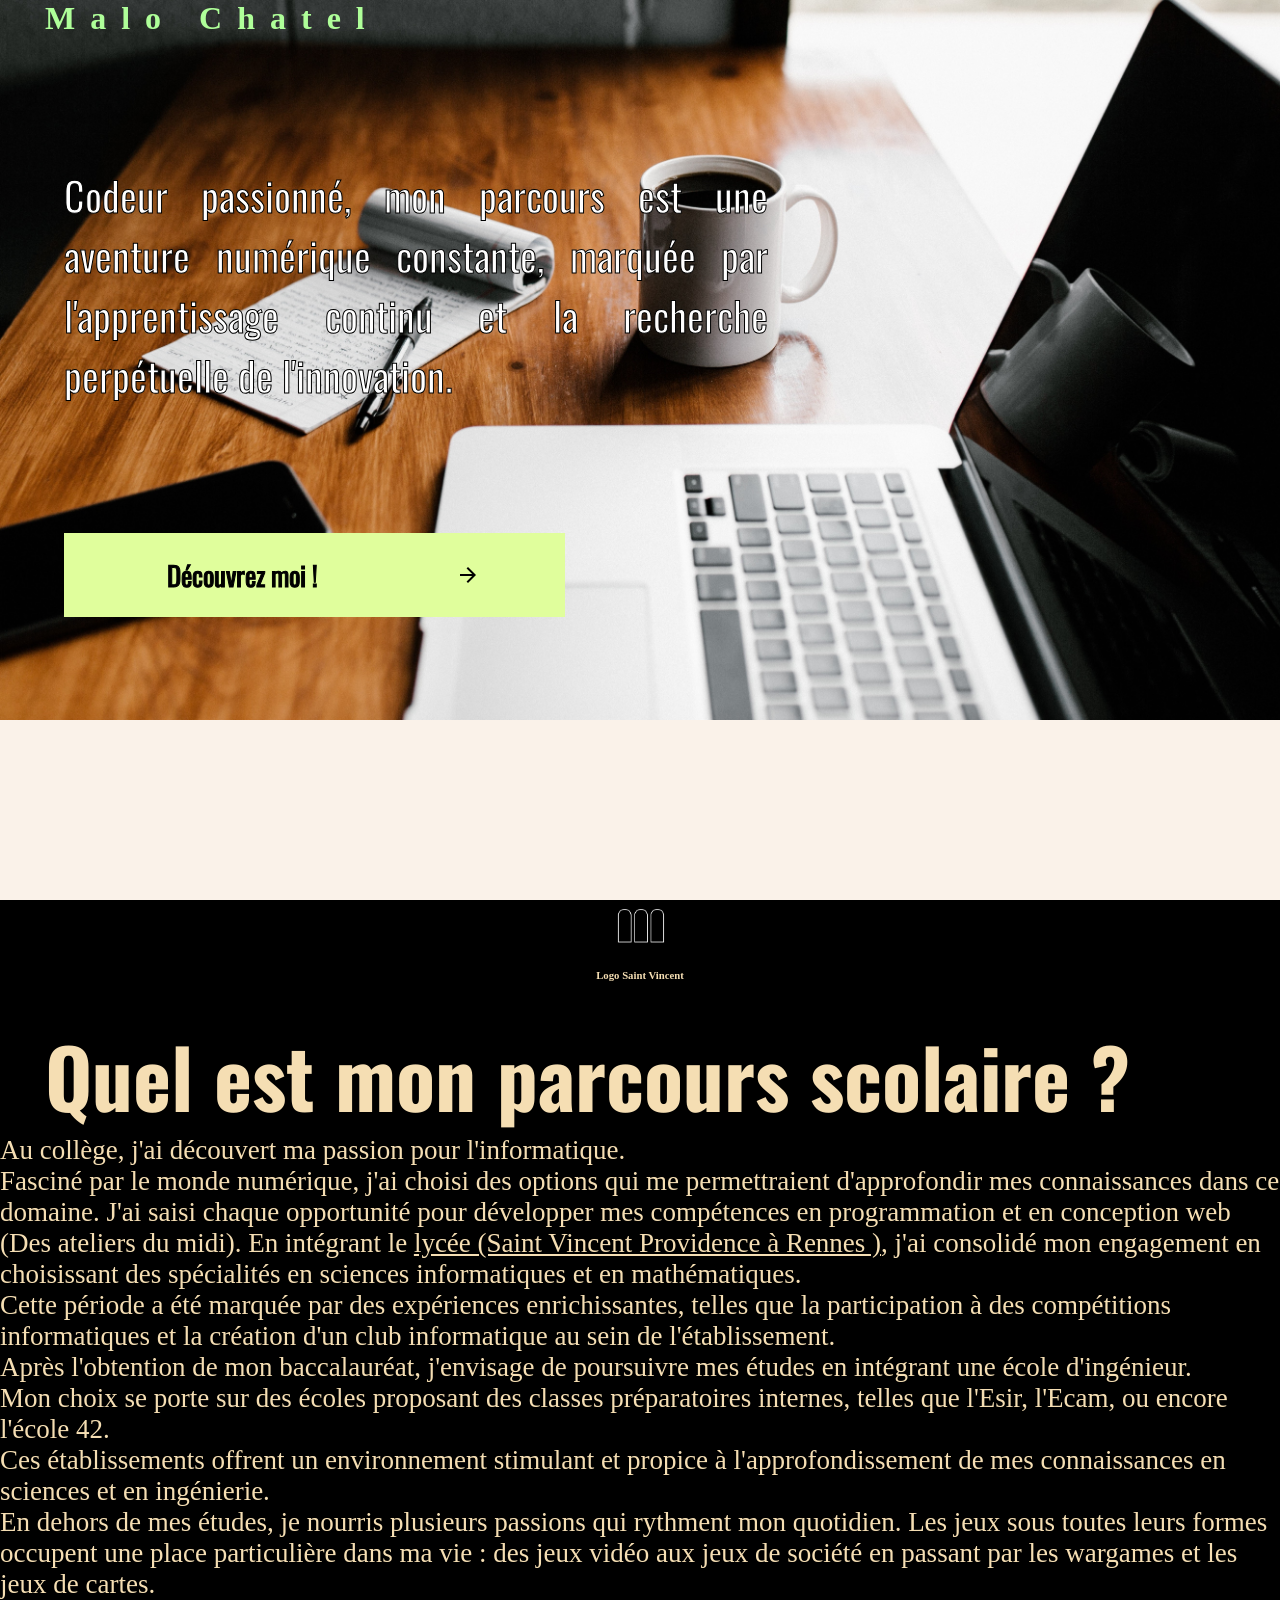
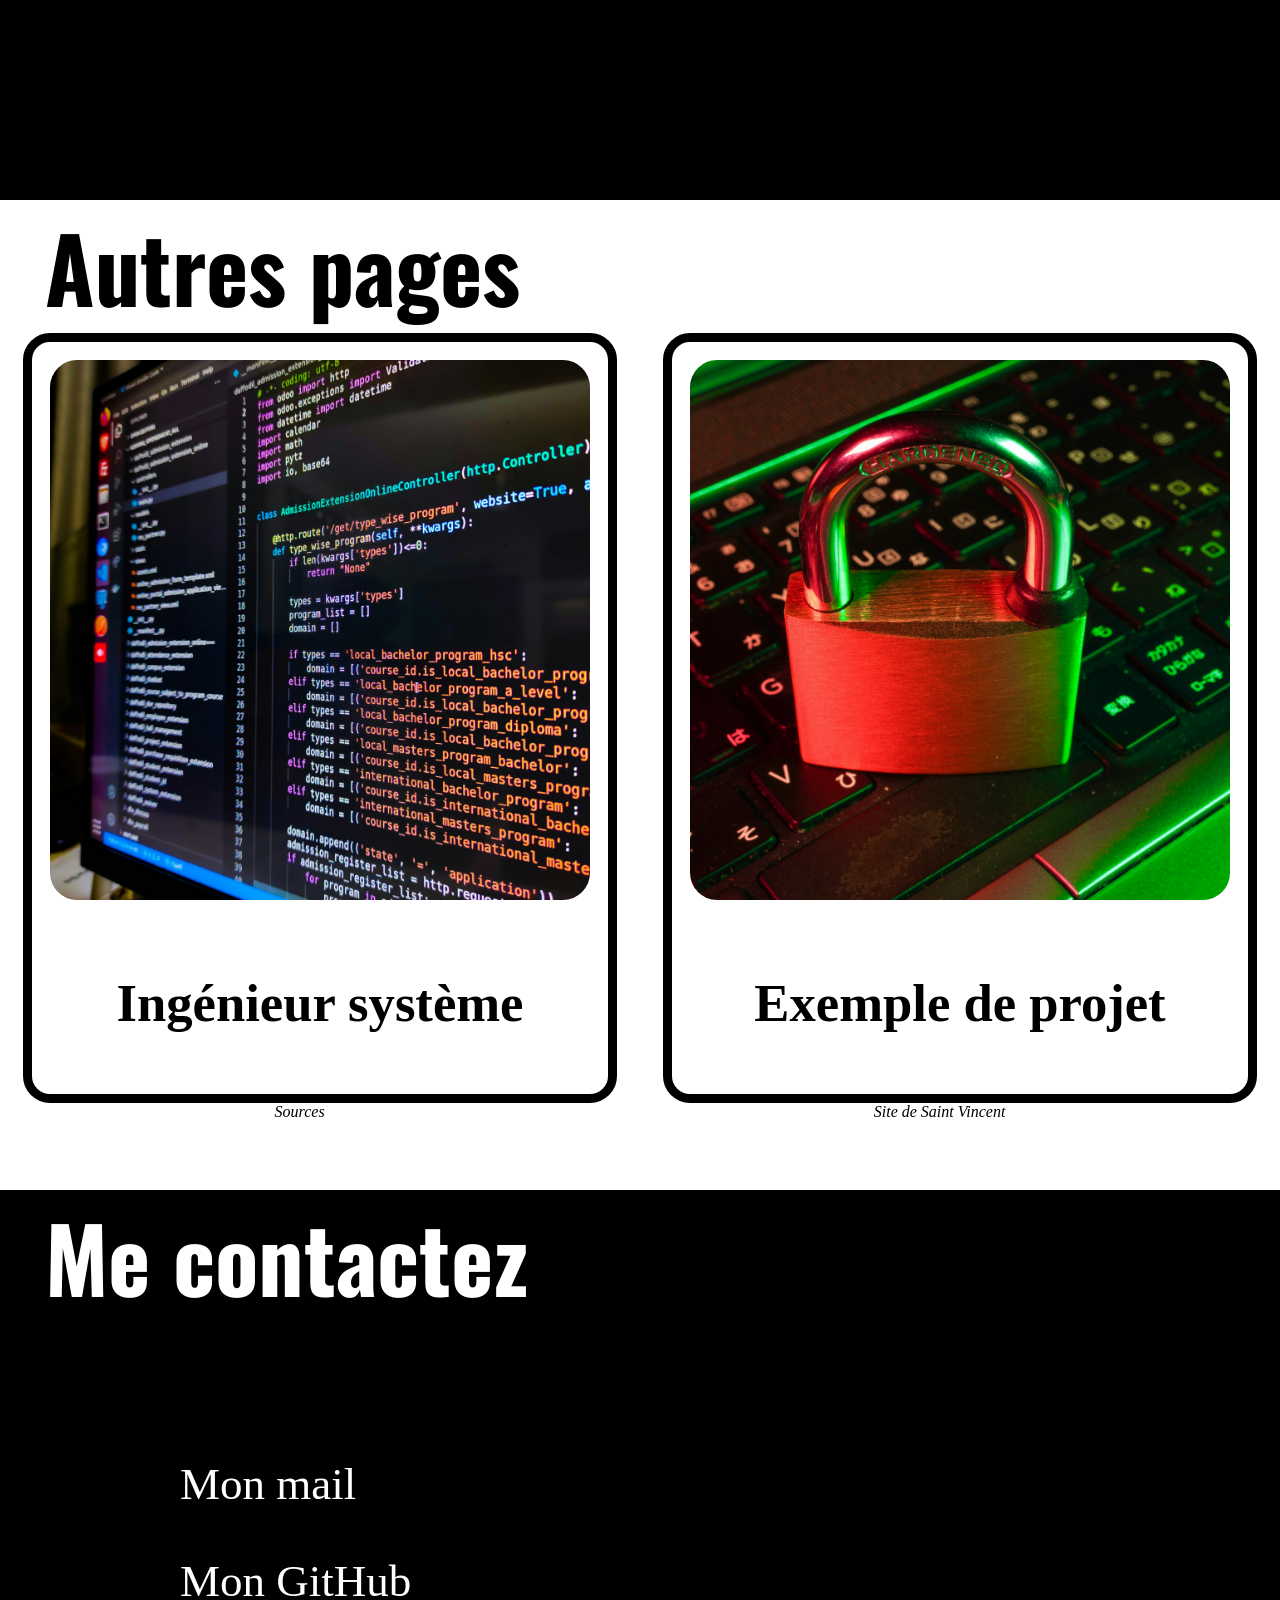
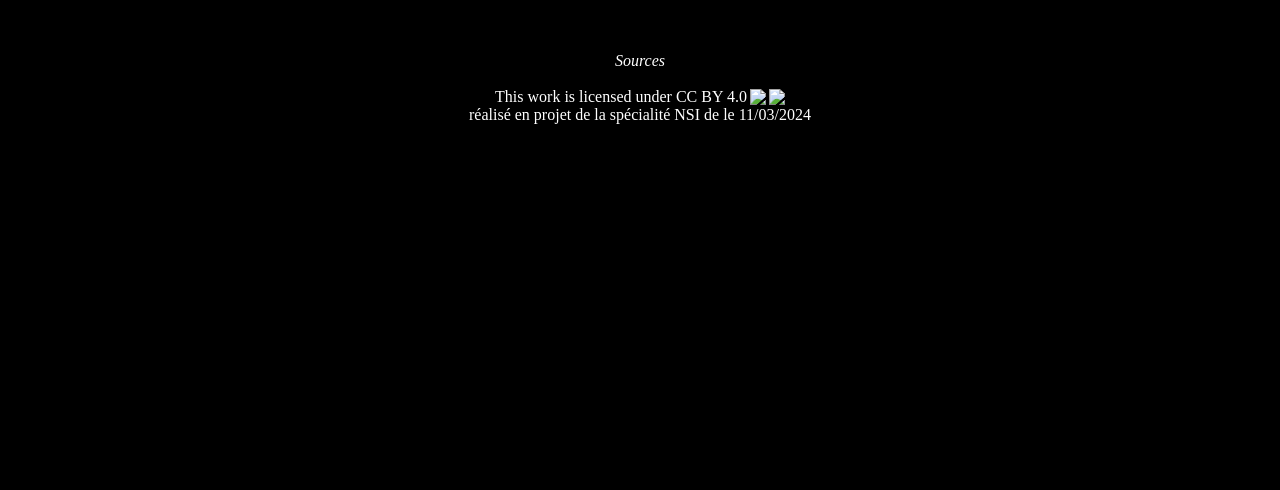
==== commit 77e0ff63: "Début du css Responsive l'image dans le hearder est responsive et il y a un début pour les textes et" ====
--- a/index.html
+++ b/index.html
@@ -40,28 +40,6 @@
                 <br>
                 En dehors de mes études, je nourris plusieurs passions qui rythment mon quotidien. Les jeux sous toutes leurs formes occupent une place particulière dans ma vie : des jeux vidéo aux jeux de société en passant par les wargames et les jeux de cartes.
             </p>
-            <table>
-              <tr>
-                  <th>Classe</th>
-                  <th>Spécialités</th>
-                  <th>Section</th>
-              </tr>
-              <tr>
-                  <td>Première</td>
-                  <td>Maths</td>
-                  <td>Anglais classique</td>
-              </tr>
-              <tr>
-                  <td>n°7</td>
-                  <td>Physique</td>
-                  <td></td>
-              </tr>
-              <tr>
-                  <td></td>
-                  <td>NSI</td>
-                  <td></td>
-              </tr>
-          </table>
         </section>
     </main>
 
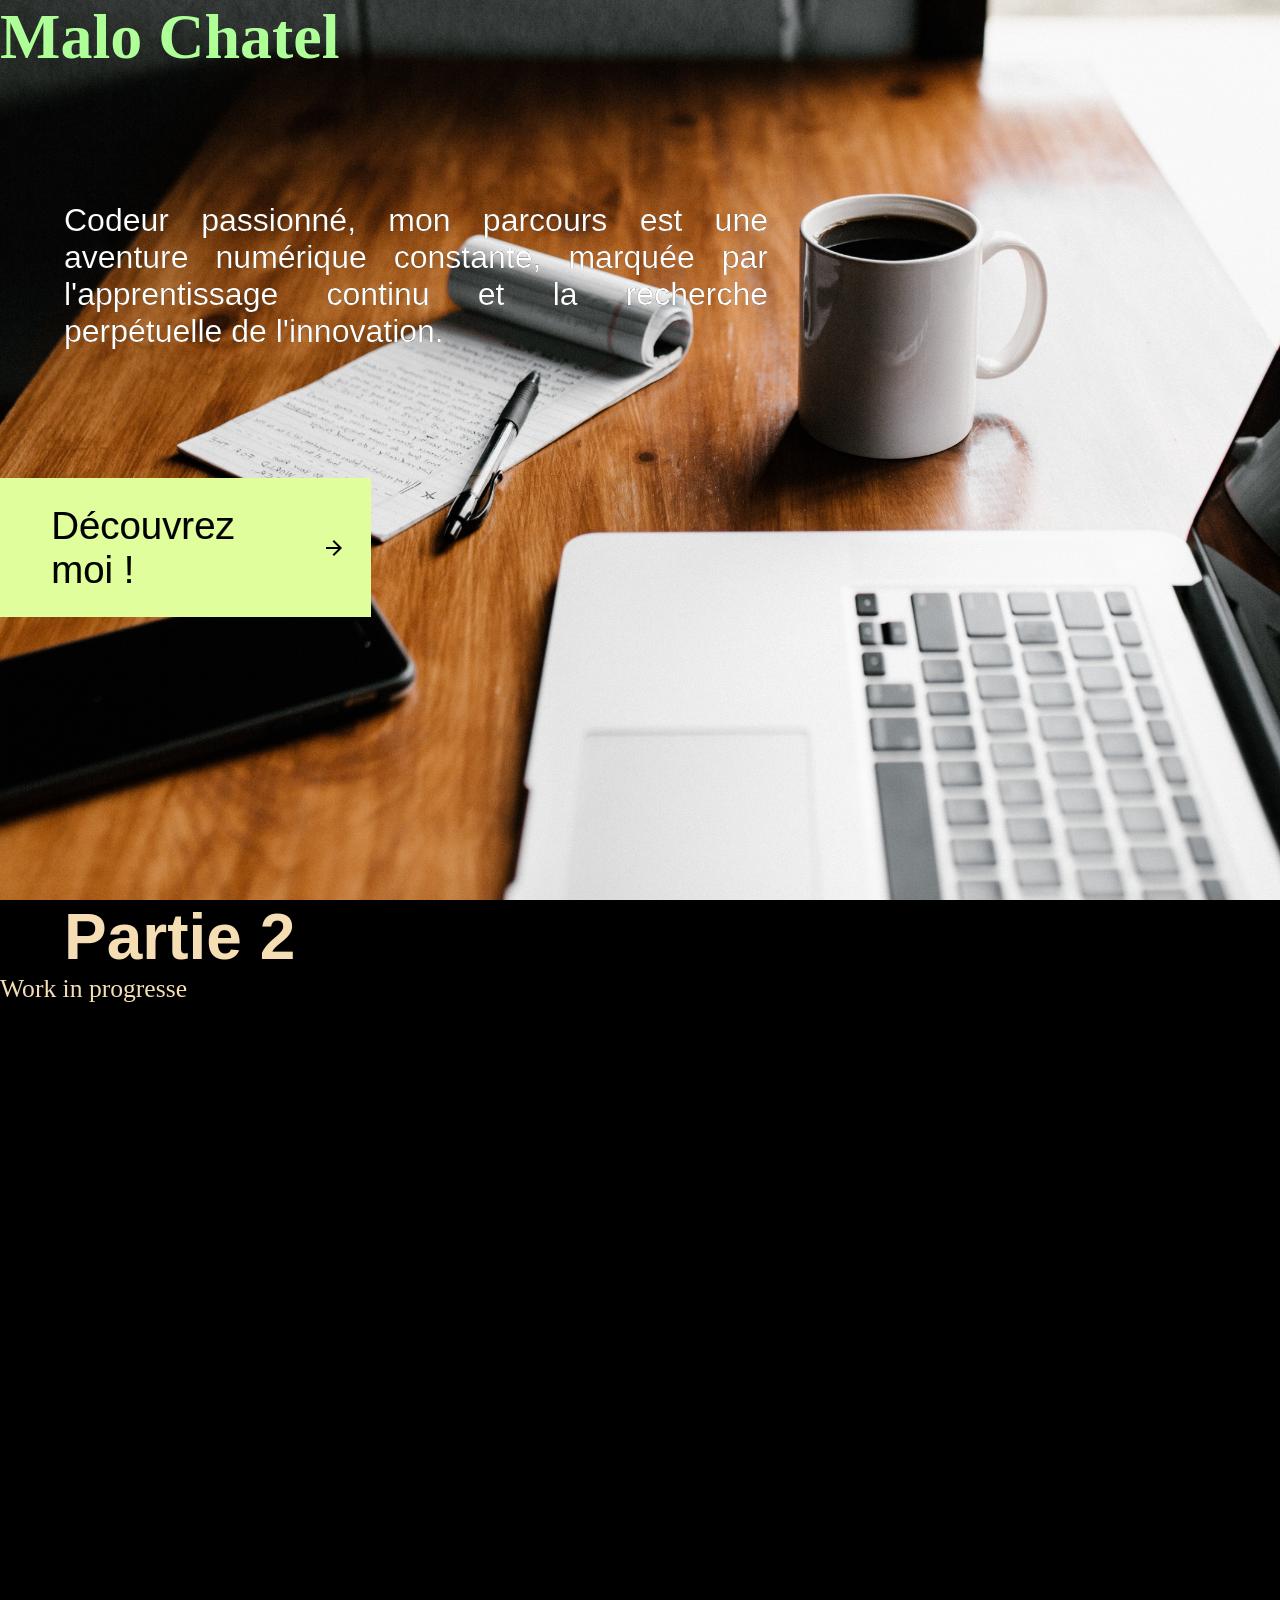
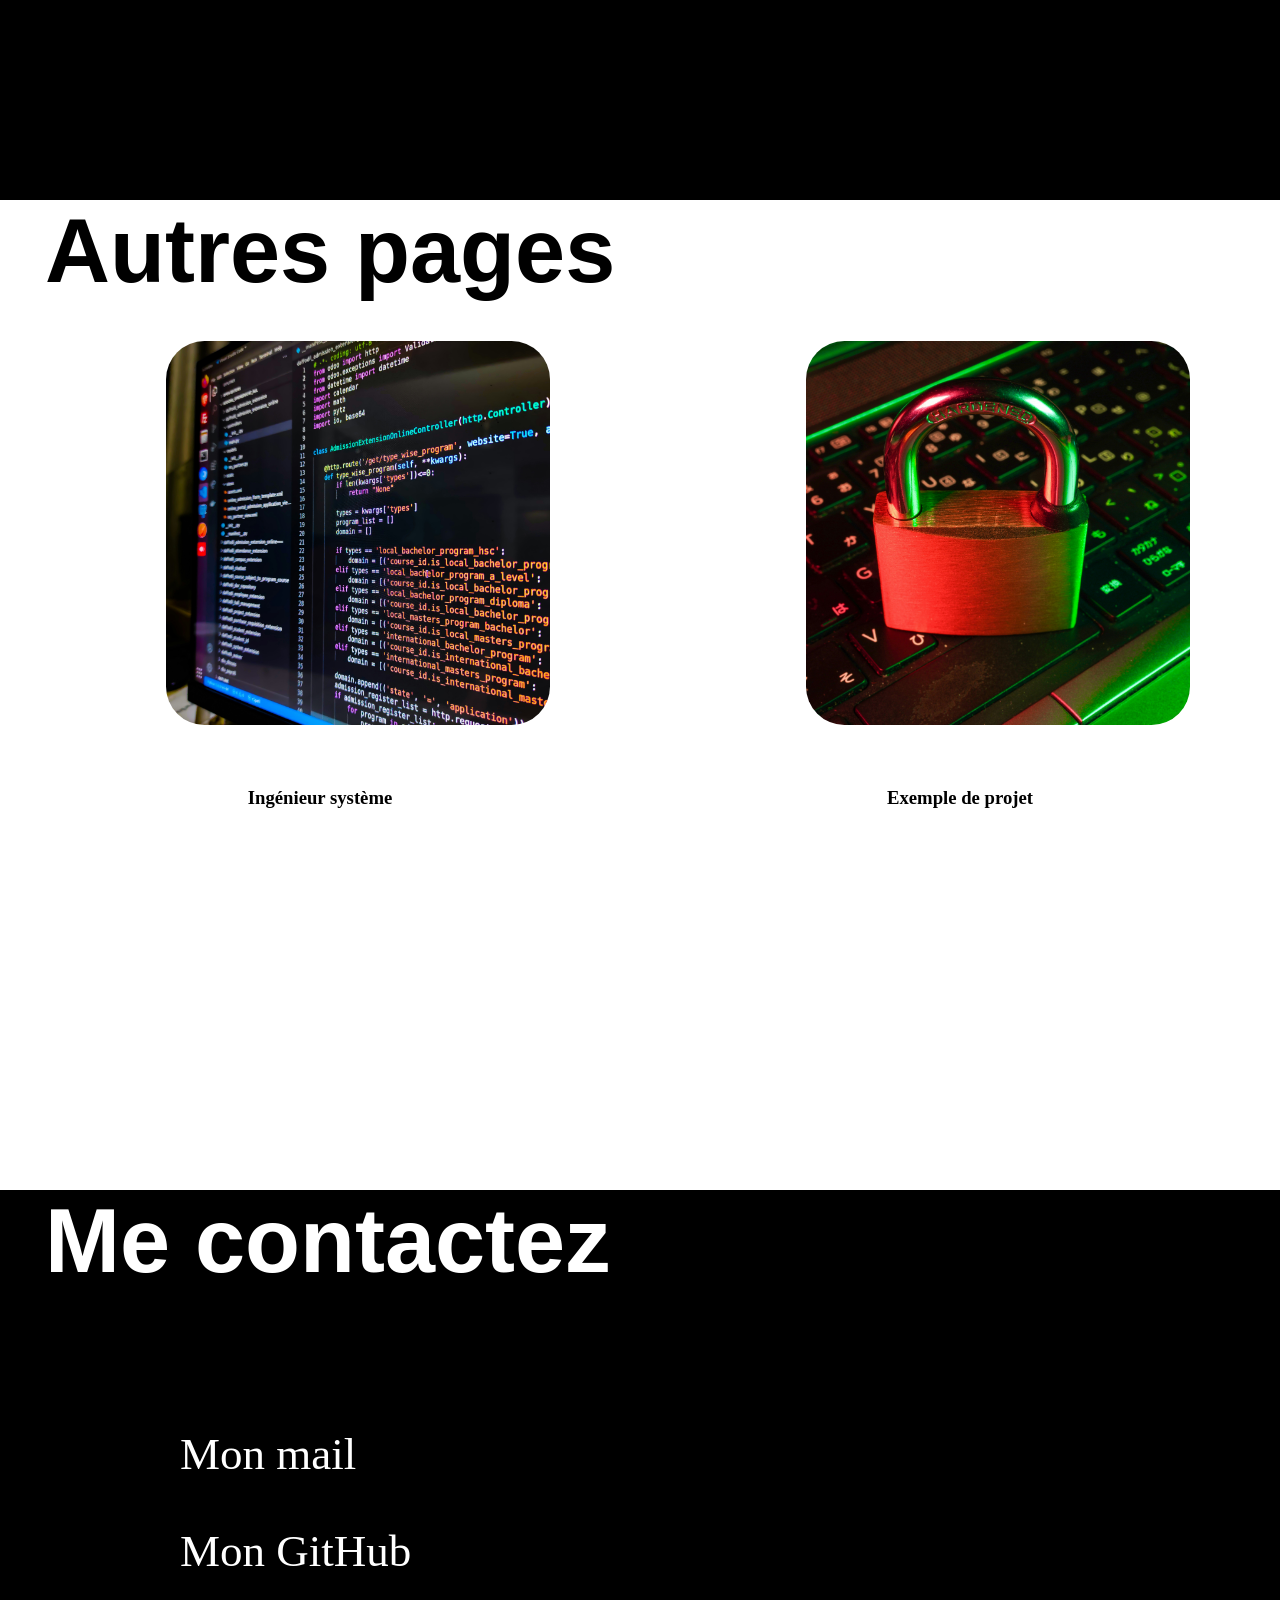
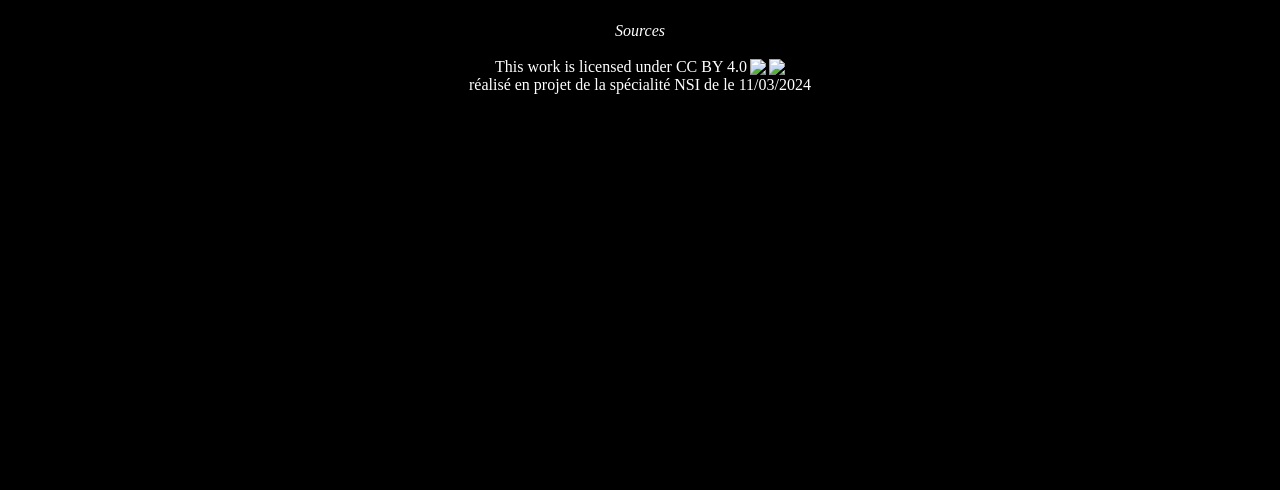
==== commit 372588f8: "Continuité plan responsive css j'ai défini des lois medias queries pour le css et supp des trucs dan" ====
--- a/index.html
+++ b/index.html
@@ -22,23 +22,10 @@
     </header>
 
     <main id="Moi">
-        <section class="svp">
-            <img src="images/logo-svp.png" alt="Le logo de saint Vincent" class="logo-svp">
-            <h6>Logo Saint Vincent</h6>
-        </section>
         <section>
-          <h2>Quel est mon parcours scolaire ?</h2>
+          <h2>Partie 2</h2>
             <p>
-                Au collège, j'ai découvert ma passion pour l'informatique.
-                <br>
-                Fasciné par le monde numérique, j'ai choisi des options qui me permettraient d'approfondir mes connaissances dans ce domaine. J'ai saisi chaque opportunité pour développer mes compétences en programmation et en conception web (Des ateliers du midi).
-                En intégrant le <a href="https://www.saintvincent-rennes.org/">lycée (Saint Vincent Providence à Rennes )</a>, j'ai consolidé mon engagement en choisissant des spécialités en sciences informatiques et en mathématiques.
-                <br> Cette période a été marquée par des expériences enrichissantes, telles que la participation à des compétitions informatiques et la création d'un club informatique au sein de l'établissement.
-                <br>
-                Après l'obtention de mon baccalauréat, j'envisage de poursuivre mes études en intégrant une école d'ingénieur.
-                <br> Mon choix se porte sur des écoles proposant des classes préparatoires internes, telles que l'Esir, l'Ecam, ou encore l'école 42.<br> Ces établissements offrent un environnement stimulant et propice à l'approfondissement de mes connaissances en sciences et en ingénierie.
-                <br>
-                En dehors de mes études, je nourris plusieurs passions qui rythment mon quotidien. Les jeux sous toutes leurs formes occupent une place particulière dans ma vie : des jeux vidéo aux jeux de société en passant par les wargames et les jeux de cartes.
+               Work in progresse
             </p>
         </section>
     </main>
@@ -55,10 +42,6 @@
                 <h3>Exemple de projet</h3>
             </a>
         </div>
-        <div  class="lien">
-            <a href="sources/sources.html"><em>Sources</em></a>
-            <a href="https://www.saintvincent-rennes.org/"><em>Site de Saint Vincent</em></a>
-          </div>
     </nav>
 
     <footer>
--- a/styles/style.css
+++ b/styles/style.css
@@ -1,229 +1,320 @@
-@import url('https://fonts.googleapis.com/css2?family=Oswald&display=swap');
-
-* {
-  scroll-behavior: smooth;
+  /*font size header p*/
+ /*font size main h2 */
+/*font size main p  */
+
+@media screen {
+  @import url('https://fonts.googleapis.com/css2?family=Oswald&display=swap');
+
+  * {
+    scroll-behavior: smooth;
+  }
+
+
+  h1,p, ul, h2, li, a {
+    text-align: center;
+    padding: 0px;
+    margin: 0px;
+  }
+
+  html, body {
+    height: 100%;
+    background-color: #FAF2E9;
+    margin: 0px;
+    padding: 0px;
+  }
+
+  header{
+    padding: 0px;
+    margin: 0px;
+    background:  no-repeat;
+    background-image: url("../images/Background.jpg");
+    background-size: cover;
+    height: 100%;
+    width: 100%;
+  }
+
+
+  main{
+    background-color: black;
+    color: wheat;
+    height: 100vh;
+  }
+  header p {
+    font-family: 'Oswald', sans-serif;
+    -webkit-text-stroke: 0.01vw black;
+    color: #ffffff;
+    text-align: justify;
+  }
+
+  header a{
+    color: black;
+    text-decoration: none;
+    margin: 0px;
+  }
+
+  .decouvrez-moi p{
+    color: black;
+    margin: 0px;
+  }
+
+  .decouvrez-moi{
+    background-color: #e0fe9c;
+    font-family: 'Oswald', sans-serif;
+  }
+
+  main h2{
+    font-family: 'Oswald', sans-serif;
+  }
+
+  nav{
+    background-color: #ffffff;
+  }
+
+  nav h2{
+    font-family: 'Oswald', sans-serif;
+  }
+
+  footer{
+    background-color: black;
+    color: white;
+  }
+
+  footer h2{
+    font-family: 'Oswald', sans-serif;
+    color: #ffffff;
+  }
+  footer .rdv{
+    color: black;
+  }
+
+  footer a{
+    text-decoration: none;
+    color: white;
+  }
 }
 
-h1,p, ul, h2, li, a {
-  text-align: center;
-  padding: 0px;
-  margin: 0px;
+@media screen and (min-width: 610px) {
+  header h1 {
+    color: #afff99;
+    text-align: start;
+    font-size: 5vw;
+  }
+
+  header p {
+    margin: 0% 40% 10% 5%;
+    padding: 0px;
+    padding-top: 10%;
+    font-size: 2.5vw;
+  }
+
+  header a{
+    display: flex;
+    justify-content: space-around;
+    align-items: center;
+  }
+
+  .decouvrez-moi p{
+    font-size: 3vw;
+    padding: 1vw 2vw;
+  }
+
+  .decouvrez-moi{
+    padding: 1% 2% 1% 2%;
+    align-items: center;
+    width: 25vw;
+    display: flex;
+    justify-content: space-around;
+  }
+
+  main{
+    display: flex;
+    flex-direction: column;
+  }
+  main section{
+    display: flex;
+    justify-content: space-around;
+    flex-direction: column;
+  }
+  main h2{
+    text-align: left;
+    font-size: 5vw;
+    margin-left: 5vw;
+  }
+
+  main p{
+    text-align: start;
+    font-size: 2vw;
+  }
+
+  main a{
+    color: wheat;
+  }
+
+  nav{
+    height: 110vh;
+  }
+  nav h2{
+    text-align: left;
+    font-size: 10vh;
+    margin-left: 5vh;
+  }
+
+  .actions{
+    display: flex;
+    justify-content: space-around;
+  }
+
+  .actions img{
+    width: 30vw;
+    border-radius: 10%;
+    margin: 10%;
+  }
+
+  .actions h3{
+    text-align: center;
+  }
+
+  #formations, #interventions {
+    color: black;
+    text-decoration: none;
+    border: solid black 10%;
+    border-radius: 3%;
+  }
+
+  footer{
+    height: 100vh;
+  }
+
+  footer h2{
+    text-align: left;
+    font-size: 10vh;
+    margin-left: 5vh;
+  }
+
+  footer li{
+    text-align: left;
+    padding-left: 15vh;
+  }
+
+
+  li{
+    display: flex;
+    margin: 5vh;
+    font-size: 5vh;
+  }
+
+  ul{
+    padding-top: 10vh;
+  }
 }
 
-.space {
-  height: 100px;
-}
-
-html, body {
-  height: 100%;
-  background-color: #FAF2E9;
-  margin: 0px;
-  padding: 0px;
-}
-
-header{
-  padding: 0px;
-  margin: 0px;
-  background:  no-repeat;
-  background-image: url("../images/Background.jpg");
-  background-size: 100%;
-  height: 100%;
-  width: 100%;
-}
-
-header h1 {
-  margin-left: 5vh;
-  color: #afff99;
-  letter-spacing: 15px;
-  text-align: start;
-}
-
-header p {
-  font-family: 'Oswald', sans-serif;
-  -webkit-text-stroke: 1px black;
-  margin: 0% 40% 10% 5%;
-  padding: 0px;
-  padding-top: 10%;
-  font-size: 2.5em;
-  color: #ffffff;
-  text-align: justify;
-}
-
-header a{
-  color: black;
-  text-decoration: none;
-  display: flex;
-  justify-content: space-around;
-  align-items: center;
-  margin: 0px;
-}
-
-.decouvrez-moi p{
-  font-size: 3vh;
-  color: black;
-  margin: 0px;
-  padding: 1vh 2vh;
-}
-
-.decouvrez-moi{
-  margin: 10% 0% 10% 5%;
-  background-color: #e0fe9c;
-  padding: 1% 2% 1% 2%;
-  align-items: center;
-  width: 50vh;
-  display: flex;
-  justify-content: space-around;
-  font-family: 'Oswald', sans-serif;
-}
-
-main{
-  background-color: black;
-  color: wheat;
-  height: 100vh;
-  display: flex;
-  flex-direction: column;
-}
-main section{
-  display: flex;
-  justify-content: space-around;
-  flex-direction: column;
-}
-main h2{
-  text-align: left;
-  font-family: 'Oswald', sans-serif;
-  font-size: 9vh;
-  margin-left: 5vh;
-}
-main p{
-  text-align: start;
-  font-size: 3vh;
-}
-main a{
-  color: wheat;
-}
-
-.logo-svp{
-  width: 10vh;
-}
-.svp{
-  text-align: center;
-  align-items: center;
-  padding: 1vh;
-}
-table{
-  height: 30vh;
-}
-
-th, td {
-  border: 1px solid #dddddd;
-  text-align: left;
-  padding: 8px;
-}
-
-th {
-  background-color: #f2f2f2;
-  color: black;
-}
-
-#pas-affiche{
-  display: none;
-}
-
-
-
-nav{
-  height: 110vh;
-  background-color: #ffffff;
-  
-}
-nav h2{
-  text-align: left;
-  font-family: 'Oswald', sans-serif;
-  font-size: 10vh;
-  margin-left: 5vh;
-}
-
-.actions{
-  display: flex;
-  justify-content: space-around;
-}
-
-.actions img{
-  width: 60vh;
-  border-radius: 3vh;
-  margin: 1vh;
-}
-
-.actions h3{
-  text-align: center;
-}
-
-#formations, #interventions {
-  color: black;
-  text-decoration: none;
-  font-size: 5vh;
-  border: solid black 1vh;
-  border-radius: 3vh;
-  padding: 1vh;
-}
-#formations:hover, #interventions:hover{
-  background-color: black;
-  color: white;
-}
-
-footer{
-  height: 100vh;
-  background-color: black;
-  color: white;
-}
-
-footer h2{
-  text-align: left;
-  font-family: 'Oswald', sans-serif;
-  font-size: 10vh;
-  margin-left: 5vh;
-  color: white;
-}
-
-footer .rdv{
-  color: black;
-}
-
-footer li{
-  text-align: left;
-  padding-left: 15vh;
-}
-
-
-
-li{
-  display: flex;
-  margin: 5vh;
-  font-size: 5vh;
-}
-
-ul{
-  padding-top: 10vh;
-}
-
-footer a{
-  text-decoration: none;
-  color: white;
-}
-
-
-table {
-  width: 100%;
-  border-collapse: collapse;
-  margin-top: 20px;
-}
-
-.lien{
-  display: flex;
-  justify-content: space-around;
-}
-
-.lien a {
-  text-decoration: none;
-  color: black;
+@media screen and (max-width: 609px) {
+  header h1 {
+    color: #afff99;
+    text-align: start;
+    font-size: 10vw;
+  }
+
+  header p {
+    margin: 0% 5% 10% 5%;
+    padding: 0px;
+    padding-top: 10%;
+    font-size: 5vw;
+  }
+
+
+  .decouvrez-moi p{
+    font-size: 3vw;
+    padding: 1vw 2vw;
+  }
+
+  .decouvrez-moi{
+    padding: 1% 2% 1% 2%;
+    align-items: center;
+    width: 25vw;
+    display: flex;
+    justify-content: space-around;
+    font-display: flex;
+  }
+
+  main{
+    display: flex;
+    flex-direction: column;
+  }
+  main section{
+    display: flex;
+    justify-content: space-around;
+    flex-direction: column;
+  }
+  main h2{
+    text-align: left;
+    font-size: 5vw;
+    margin-left: 5vw;
+  }
+
+  main p{
+    text-align: start;
+    font-size: 2vw;
+  }
+
+  main a{
+    color: wheat;
+  }
+
+  nav{
+    height: 110vh;
+  }
+  nav h2{
+    text-align: left;
+    font-size: 10vh;
+    margin-left: 5vh;
+  }
+
+  .actions{
+    display: flex;
+    justify-content: space-around;
+  }
+
+  .actions img{
+    width: 30vw;
+    border-radius: 10%;
+    margin: 10%;
+  }
+
+  .actions h3{
+    text-align: center;
+  }
+
+  #formations, #interventions {
+    color: black;
+    text-decoration: none;
+    border: solid black 10%;
+    border-radius: 3%;
+  }
+
+  footer{
+    height: 100vh;
+  }
+
+  footer h2{
+    text-align: left;
+    font-size: 10vh;
+    margin-left: 5vh;
+  }
+
+  footer li{
+    text-align: left;
+    padding-left: 15vh;
+  }
+
+
+  li{
+    display: flex;
+    margin: 5vh;
+    font-size: 5vh;
+  }
+
+  ul{
+    padding-top: 10vh;
+  }
 }
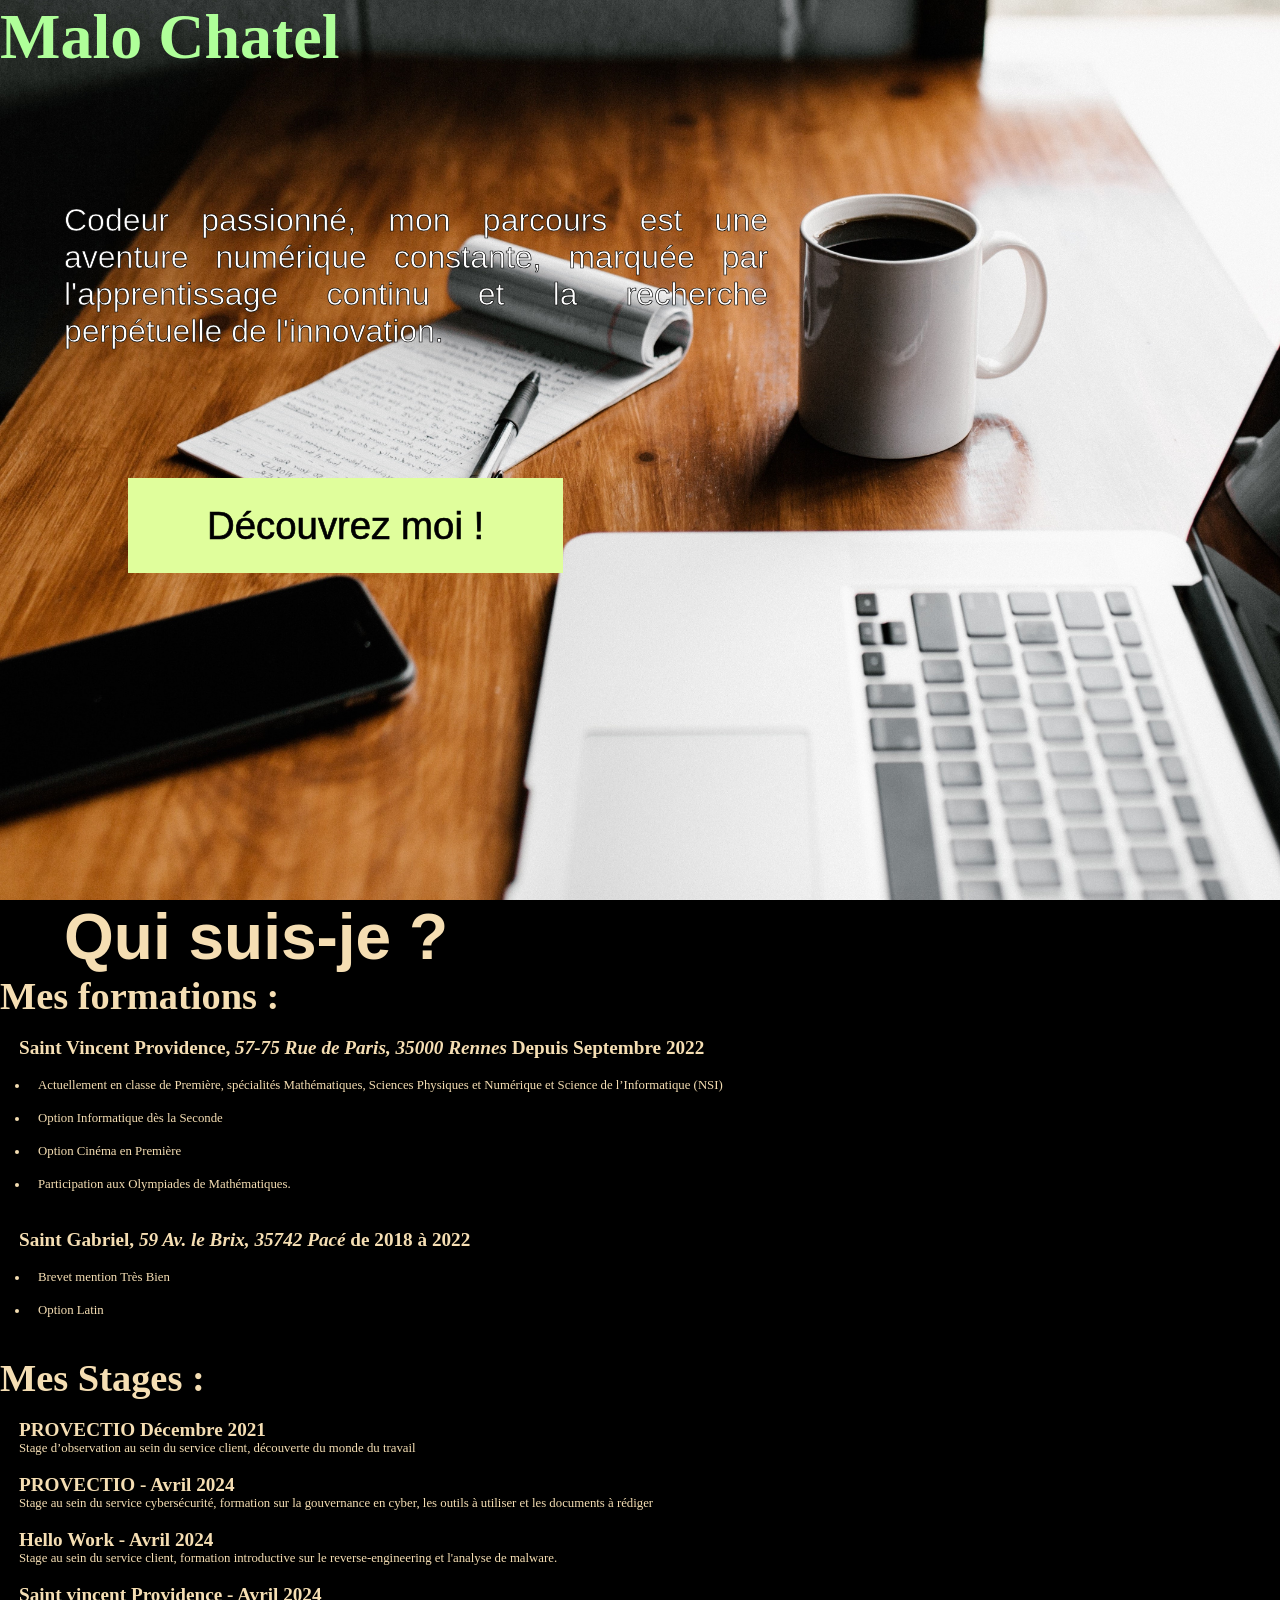
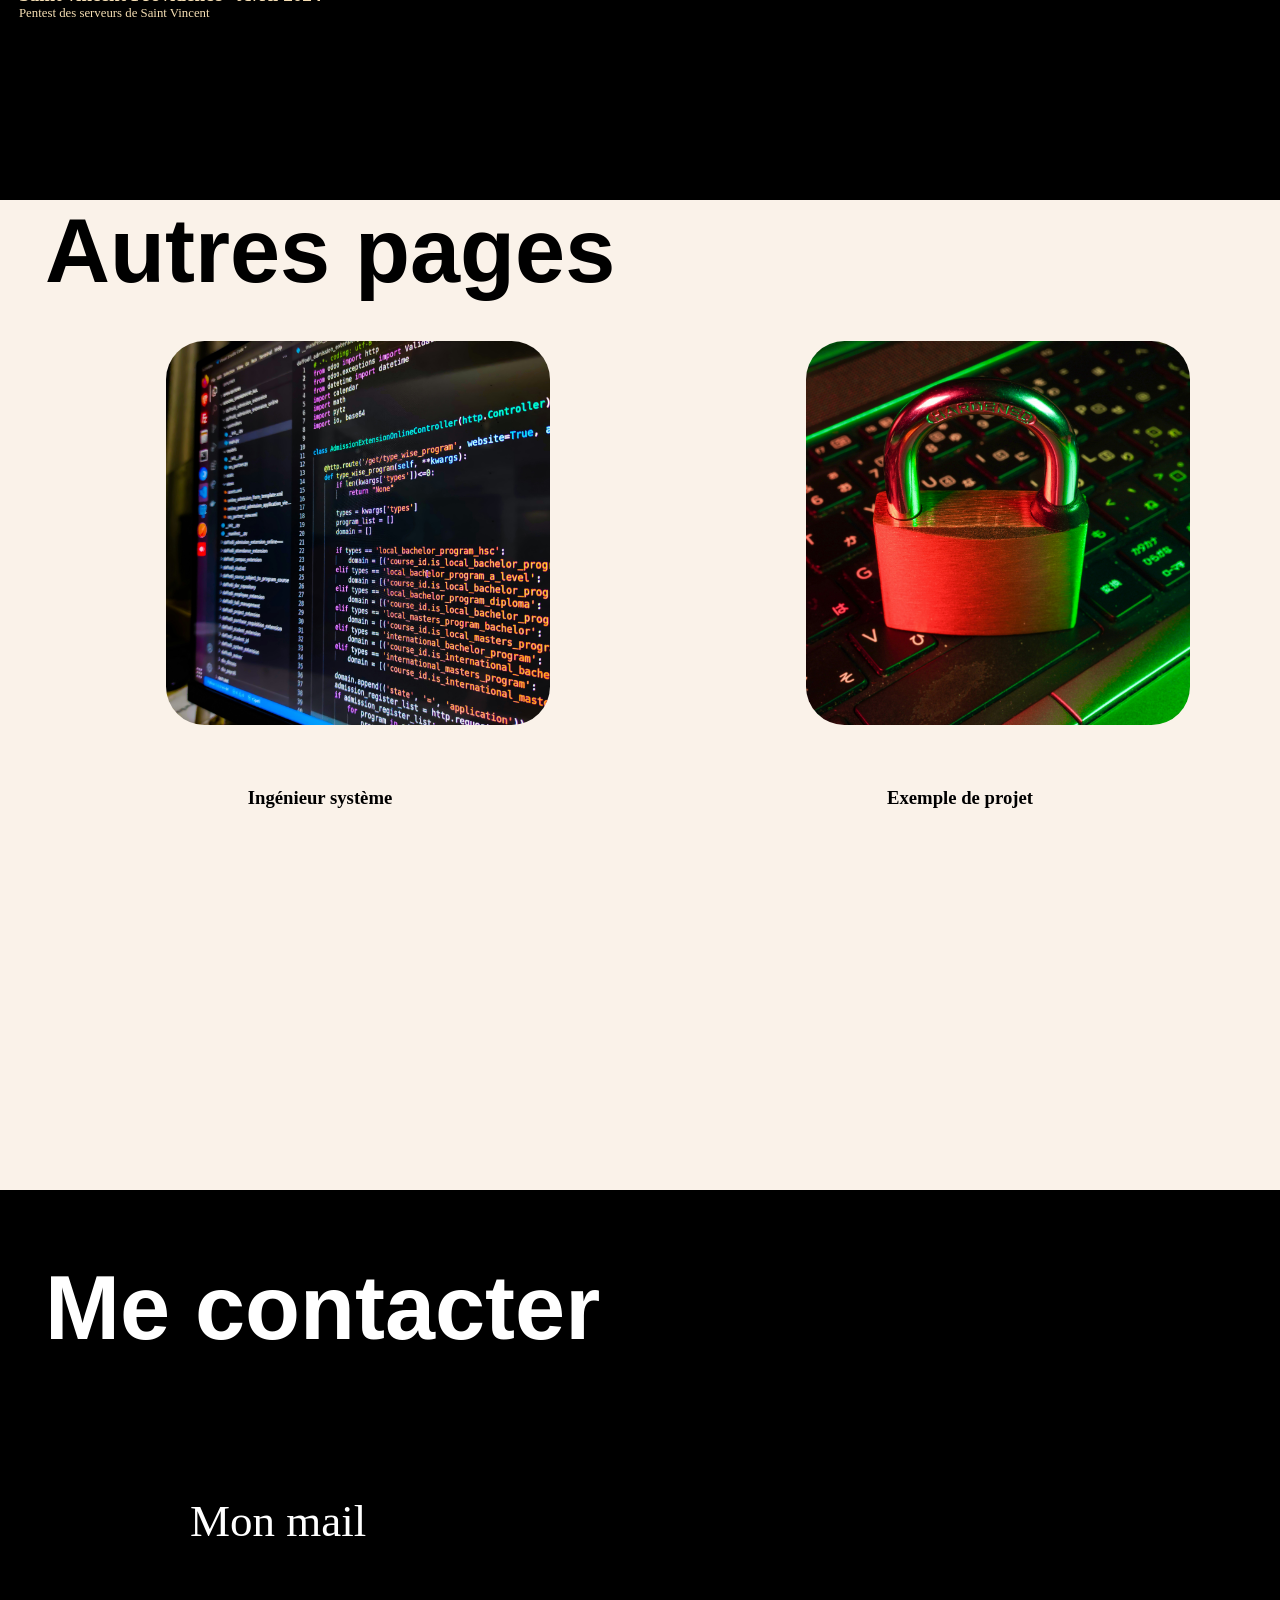
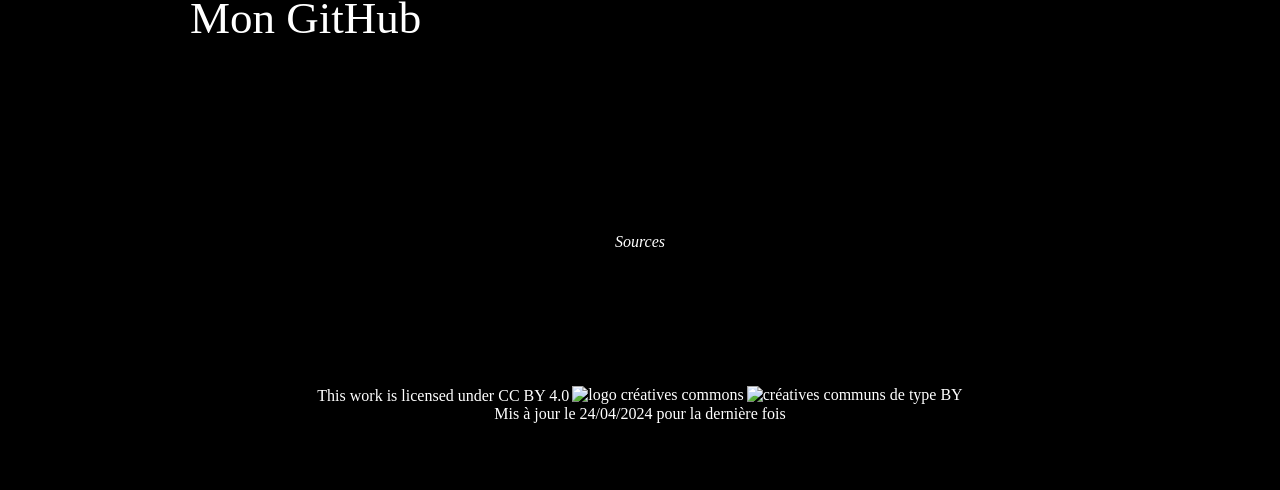
==== commit aaed5e39: "Suppresion et responsive j'ai supp les restes ( inutile ) du projet mdp et j'ai fini la partie respo" ====
--- a/index.html
+++ b/index.html
@@ -15,18 +15,54 @@
         <p>Codeur passionné, mon parcours est une aventure numérique constante, marquée par l'apprentissage continu et la recherche perpétuelle de l'innovation.</p>
         <a class="decouvrez-moi" href="#Moi">
             <p>Découvrez moi !</p>
-            <span class="material-symbols-outlined">
-                arrow_forward
-            </span>
         </a>
     </header>
 
     <main id="Moi">
         <section>
-          <h2>Partie 2</h2>
-            <p>
-               Work in progresse
-            </p>
+            <h2>Qui suis-je ?</h2>
+            <article>
+                <h3>Mes formations <span>:</span></h3>
+                <ul>
+                    <li>
+                        <h4>Saint Vincent Providence, <em>57-75 Rue de Paris, 35000 Rennes</em> Depuis Septembre 2022 </h4>
+                        <ul>
+                            <li>Actuellement en classe de Première, spécialités Mathématiques, Sciences Physiques et Numérique et Science de l’Informatique (NSI)</li>
+                            <li>Option Informatique dès la Seconde</li>
+                            <li>Option Cinéma en Première</li>
+                            <li>Participation aux Olympiades de Mathématiques.</li>
+                        </ul>
+                    </li>
+                    <li>
+                        <h4>Saint Gabriel, <em>59 Av. le Brix, 35742 Pacé</em> de 2018 à 2022</h4>
+                        <ul>
+                            <li>Brevet mention Très Bien</li>
+                            <li>Option Latin</li>
+                        </p>
+                    </li>
+                </ul>
+            </article>
+            <article>
+                <h3>Mes Stages <span>:</span></h3>
+                <ul>
+                    <li>
+                        <h4>PROVECTIO Décembre 2021</h4>
+                        <p>Stage d’observation au sein du service client, découverte du monde du travail</p>
+                    </li>
+                    <li>
+                        <h4>PROVECTIO - Avril 2024</h4>
+                        <p>Stage au sein du service cybersécurité, formation sur la gouvernance en cyber, les outils à utiliser et les documents à rédiger </p>
+                    </li>
+                    <li>
+                        <h4>Hello Work - Avril 2024</h4>
+                        <p>Stage au sein du service client, formation introductive sur le reverse-engineering et l'analyse de malware. </p>
+                    </li>
+                    <li>
+                        <h4>Saint vincent Providence - Avril 2024</h4>
+                        <p>Pentest des serveurs de Saint Vincent</p>
+                    </li>
+                </ul>
+            </article>
         </section>
     </main>
 
@@ -45,15 +81,22 @@
     </nav>
 
     <footer>
-        <h2>Me contactez</h2>
-        <ul>
-            <li><a href="mailto:kashumaV2@yahoo.com">Mon mail</a></li>
-            <li><a href="https://github.com/kashuuma">Mon GitHub</a></li>
-        </ul>
-        <p><a href="sources/sources.html"><em>Sources</em></a></p>
-        <br>
-        <p xmlns:cc="http://creativecommons.org/ns#" >This work is licensed under <a href="http://creativecommons.org/licenses/by/4.0/?ref=chooser-v1" target="_blank" rel="license noopener noreferrer" style="display:inline-block;">CC BY 4.0<img style="height:22px!important;margin-left:3px;vertical-align:text-bottom;" src="https://mirrors.creativecommons.org/presskit/icons/cc.svg?ref=chooser-v1"><img style="height:22px!important;margin-left:3px;vertical-align:text-bottom;" src="https://mirrors.creativecommons.org/presskit/icons/by.svg?ref=chooser-v1"></a></p>
-        <p>réalisé en projet de la spécialité NSI de le 11/03/2024</p>
+        <article>
+            <h2>Me contacter</h2>
+            <ul>
+                <li><a href="mailto:malochatel@yahoo.com">Mon mail</a></li>
+                <li><a href="https://github.com/kashuuma">Mon GitHub</a></li>
+            </ul>
+        </article>
+        
+        <article>
+            <p><a href="sources/sources.html"><em>Sources</em></a></p>
+        </article>
+        
+        <article>
+            <p xmlns:cc="http://creativecommons.org/ns#" >This work is licensed under <a href="http://creativecommons.org/licenses/by/4.0/?ref=chooser-v1" target="_blank" rel="license noopener noreferrer" style="display:inline-block;">CC BY 4.0<img style="height:22px!important;margin-left:3px;vertical-align:text-bottom;" src="https://mirrors.creativecommons.org/presskit/icons/cc.svg?ref=chooser-v1" alt="logo créatives commons"><img style="height:22px!important;margin-left:3px;vertical-align:text-bottom;" src="https://mirrors.creativecommons.org/presskit/icons/by.svg?ref=chooser-v1"alt="créatives communs de type BY"></a></p>
+            <p>Mis à jour le 24/04/2024 pour la dernière fois</p>
+        </article>
         
     </footer>
 </body>
--- a/styles/style.css
+++ b/styles/style.css
@@ -8,7 +8,7 @@
   * {
     scroll-behavior: smooth;
   }
-
+  
 
   h1,p, ul, h2, li, a {
     text-align: center;
@@ -32,16 +32,20 @@
     height: 100%;
     width: 100%;
   }
-
+  header h1 {
+    color: #afff99;
+    text-align: start;
+  }
 
   main{
     background-color: black;
     color: wheat;
-    height: 100vh;
+    min-height: 100vh;
+    height: auto;
   }
   header p {
     font-family: 'Oswald', sans-serif;
-    -webkit-text-stroke: 0.01vw black;
+    -webkit-text-stroke: 0.05vw black;
     color: #ffffff;
     text-align: justify;
   }
@@ -49,7 +53,6 @@
   header a{
     color: black;
     text-decoration: none;
-    margin: 0px;
   }
 
   .decouvrez-moi p{
@@ -65,9 +68,12 @@
   main h2{
     font-family: 'Oswald', sans-serif;
   }
-
-  nav{
-    background-color: #ffffff;
+  main h4{
+    text-align: justify;
+  }
+
+  main li{
+    font-size: 1vw;
   }
 
   nav h2{
@@ -77,6 +83,10 @@
   footer{
     background-color: black;
     color: white;
+    height: 100vh;
+    display: flex ;
+    flex-direction: column;
+    justify-content: space-around;
   }
 
   footer h2{
@@ -121,10 +131,14 @@
   .decouvrez-moi{
     padding: 1% 2% 1% 2%;
     align-items: center;
-    width: 25vw;
-    display: flex;
-    justify-content: space-around;
-  }
+    width: 30vw;
+    display: flex;
+    justify-content: space-around;
+    margin: 10%;
+  }
+
+
+
 
   main{
     display: flex;
@@ -143,12 +157,39 @@
 
   main p{
     text-align: start;
-    font-size: 2vw;
+    font-size: 1.5vw;
   }
 
   main a{
     color: wheat;
   }
+  main h3{
+    font-size: 3vw;
+    margin: 0px;
+  }
+  main h4{
+    font-size: 1.5vw;
+    margin: 0px;
+  }
+
+  main li{
+    text-align: justify;
+    padding: 1vh;
+  }
+
+  li p{
+    font-size: 1vw;
+  }
+
+  ul {
+    list-style: outside;
+    padding: 10px;
+  }
+
+
+
+
+
 
   nav{
     height: 110vh;
@@ -177,7 +218,6 @@
   #formations, #interventions {
     color: black;
     text-decoration: none;
-    border: solid black 10%;
     border-radius: 3%;
   }
 
@@ -194,32 +234,29 @@
   footer li{
     text-align: left;
     padding-left: 15vh;
-  }
-
-
-  li{
     display: flex;
     margin: 5vh;
     font-size: 5vh;
   }
 
-  ul{
+  footer ul{
     padding-top: 10vh;
   }
 }
 
 @media screen and (max-width: 609px) {
   header h1 {
-    color: #afff99;
-    text-align: start;
     font-size: 10vw;
+    margin-left: 5vw;
   }
 
   header p {
-    margin: 0% 5% 10% 5%;
-    padding: 0px;
-    padding-top: 10%;
+    margin: 30vh 5% 0px 5%;
+    padding: 1vh 5vw;
     font-size: 5vw;
+    background-color: wheat;
+    color: #0a214c;
+    border-radius: 2vh;
   }
 
 
@@ -227,19 +264,14 @@
     font-size: 3vw;
     padding: 1vw 2vw;
   }
-
   .decouvrez-moi{
-    padding: 1% 2% 1% 2%;
-    align-items: center;
-    width: 25vw;
-    display: flex;
-    justify-content: space-around;
-    font-display: flex;
+    display: none;  
   }
 
   main{
     display: flex;
     flex-direction: column;
+    padding: 5vh 5vw;
   }
   main section{
     display: flex;
@@ -247,18 +279,26 @@
     flex-direction: column;
   }
   main h2{
-    text-align: left;
-    font-size: 5vw;
-    margin-left: 5vw;
-  }
-
-  main p{
+    display: none;
+  }
+  main h3{
+    font-size: 4vh;
+
+  }
+  main p, main li{
     text-align: start;
-    font-size: 2vw;
-  }
-
+    font-size: 2vh;
+    padding-left: 10vw;
+  }
+  main li{
+    margin: 2.5vh 0%;
+  }
+  main ul{
+    list-style: none;
+  }
   main a{
     color: wheat;
+    margin: 0% 10%;
   }
 
   nav{
@@ -266,19 +306,22 @@
   }
   nav h2{
     text-align: left;
-    font-size: 10vh;
+    font-size: 10vw;
     margin-left: 5vh;
+    margin-top: 10vh;
   }
 
   .actions{
     display: flex;
     justify-content: space-around;
+    flex-direction: column;
+    height: 90vh;
   }
 
   .actions img{
-    width: 30vw;
+    width: 50vw;
     border-radius: 10%;
-    margin: 10%;
+    margin: 5%;
   }
 
   .actions h3{
@@ -288,33 +331,24 @@
   #formations, #interventions {
     color: black;
     text-decoration: none;
-    border: solid black 10%;
     border-radius: 3%;
   }
 
-  footer{
-    height: 100vh;
-  }
-
   footer h2{
-    text-align: left;
-    font-size: 10vh;
-    margin-left: 5vh;
-  }
+    font-size: 7vh;
+  }
+
 
   footer li{
-    text-align: left;
-    padding-left: 15vh;
-  }
-
-
-  li{
-    display: flex;
-    margin: 5vh;
     font-size: 5vh;
   }
 
-  ul{
-    padding-top: 10vh;
+  footer ul{
+    padding: 15vh 0vh;
+    list-style: none;
+  }
+
+  footer em{
+    font-size: 3vh;
   }
 }
